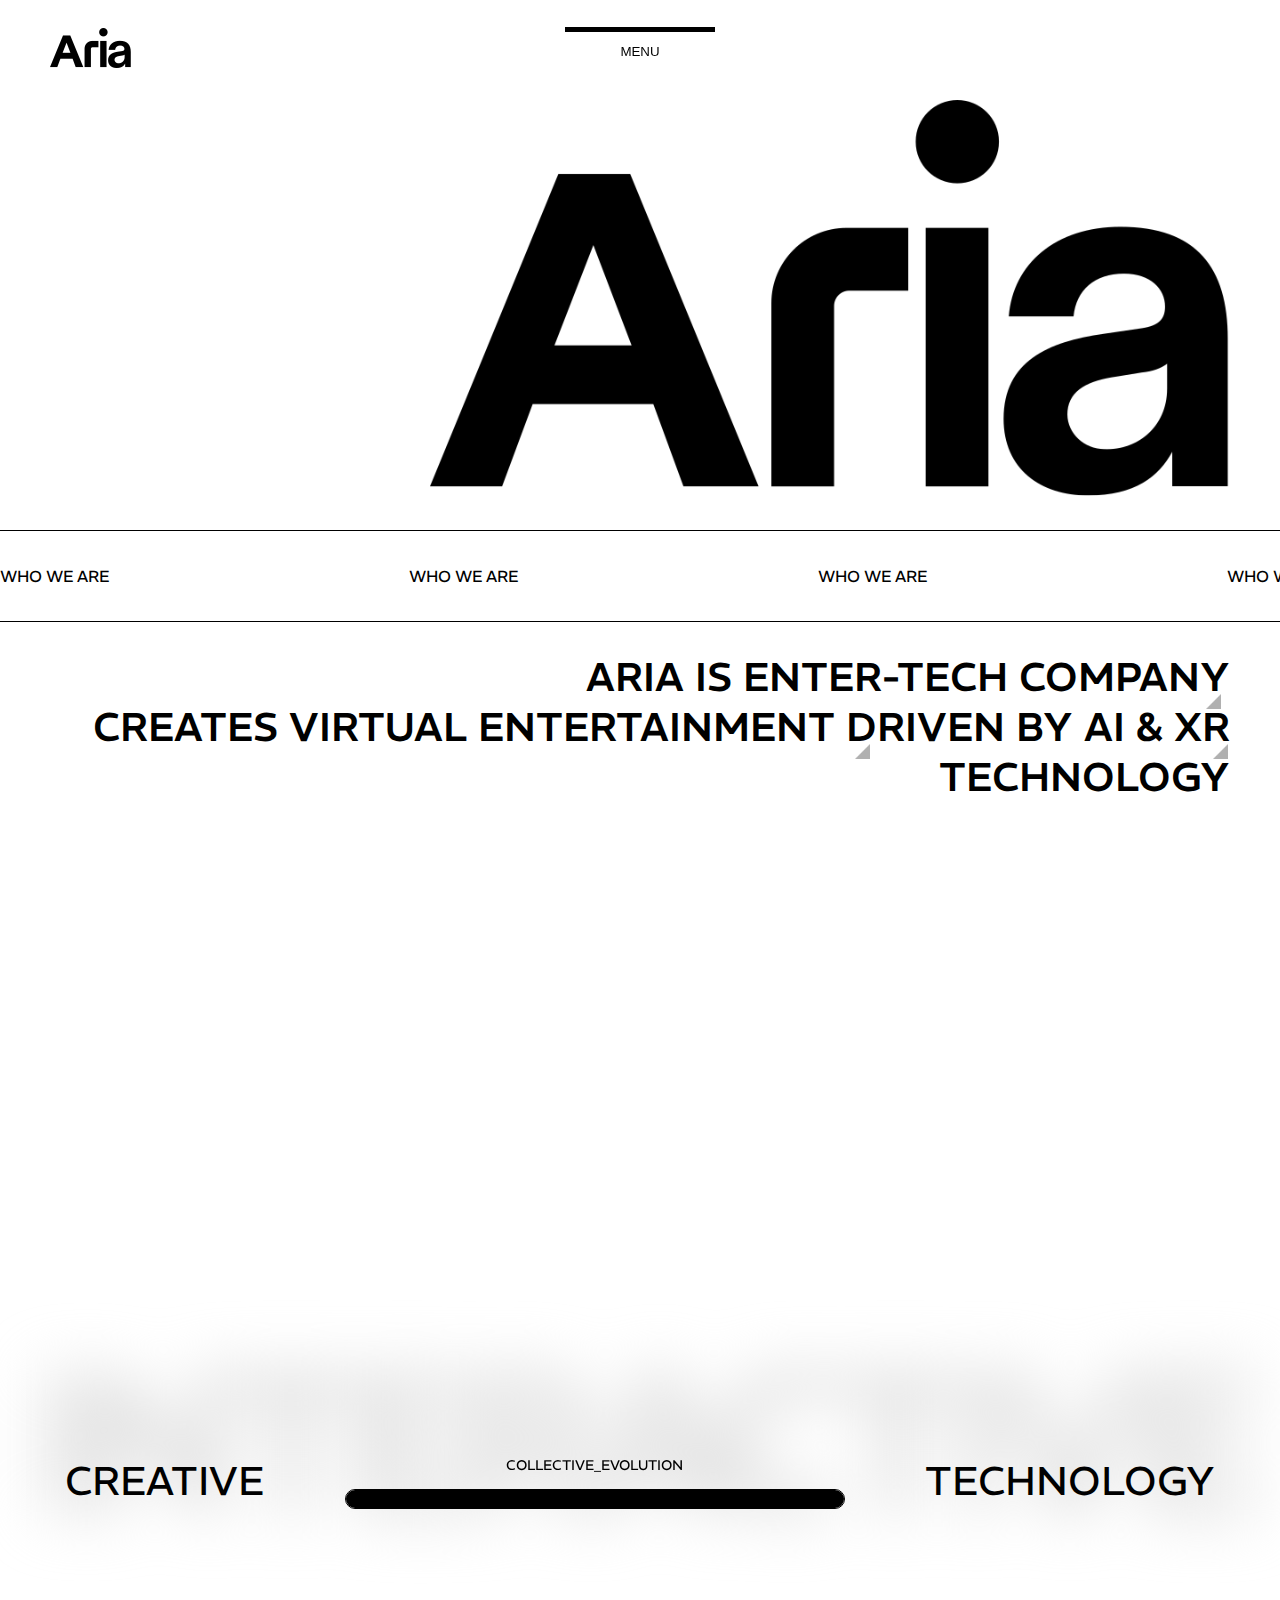
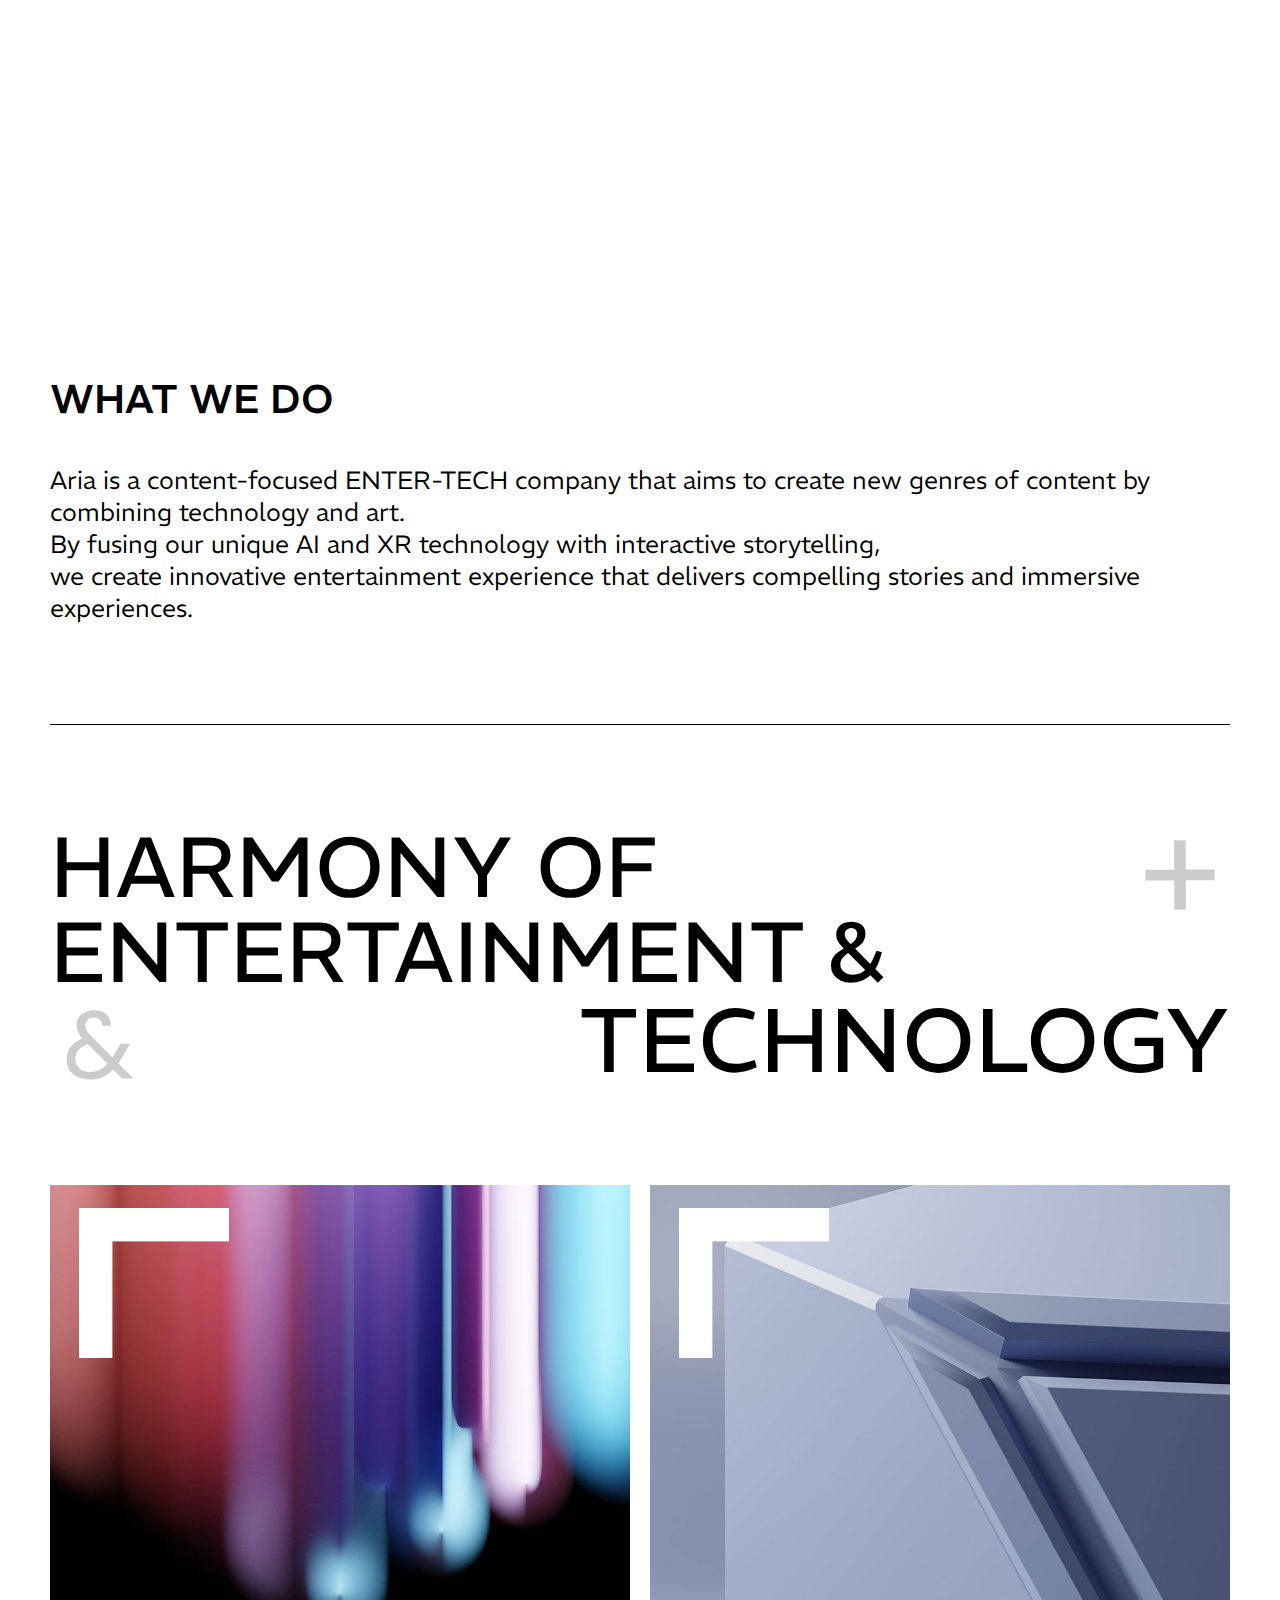
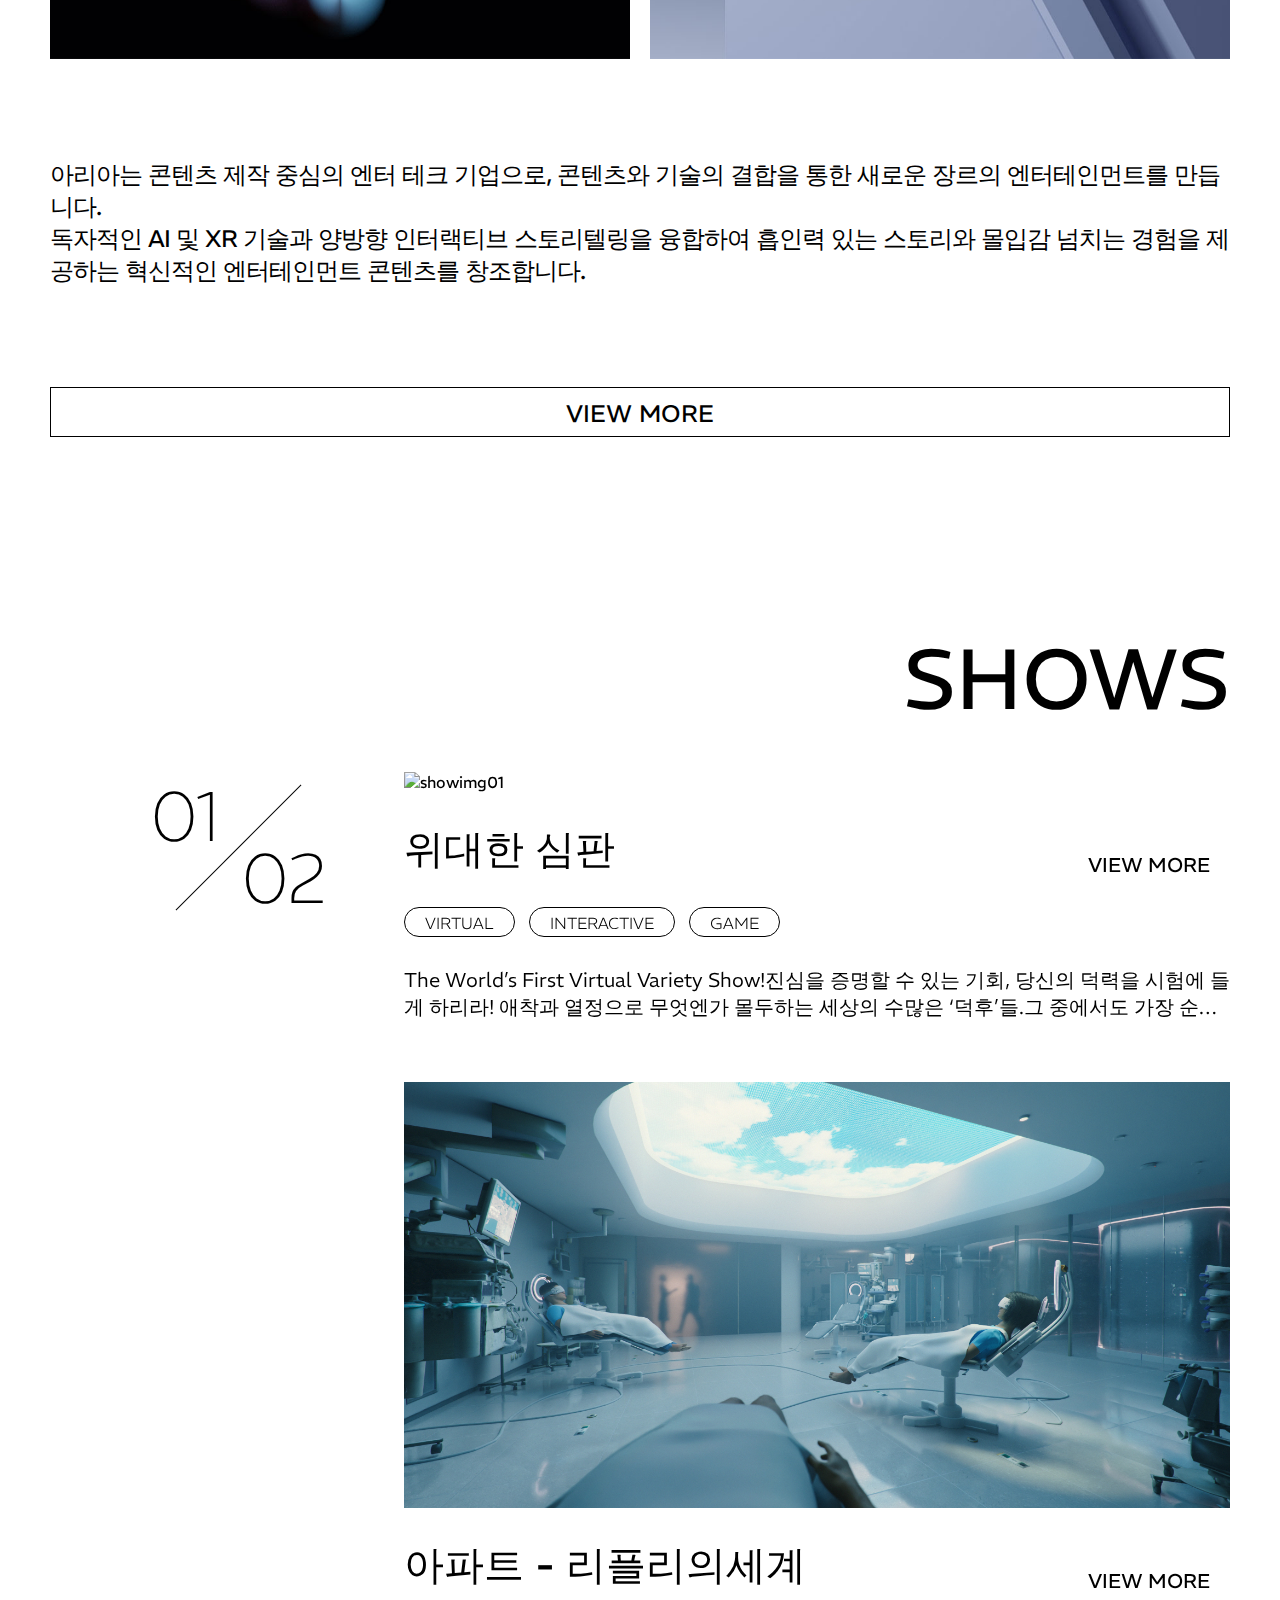
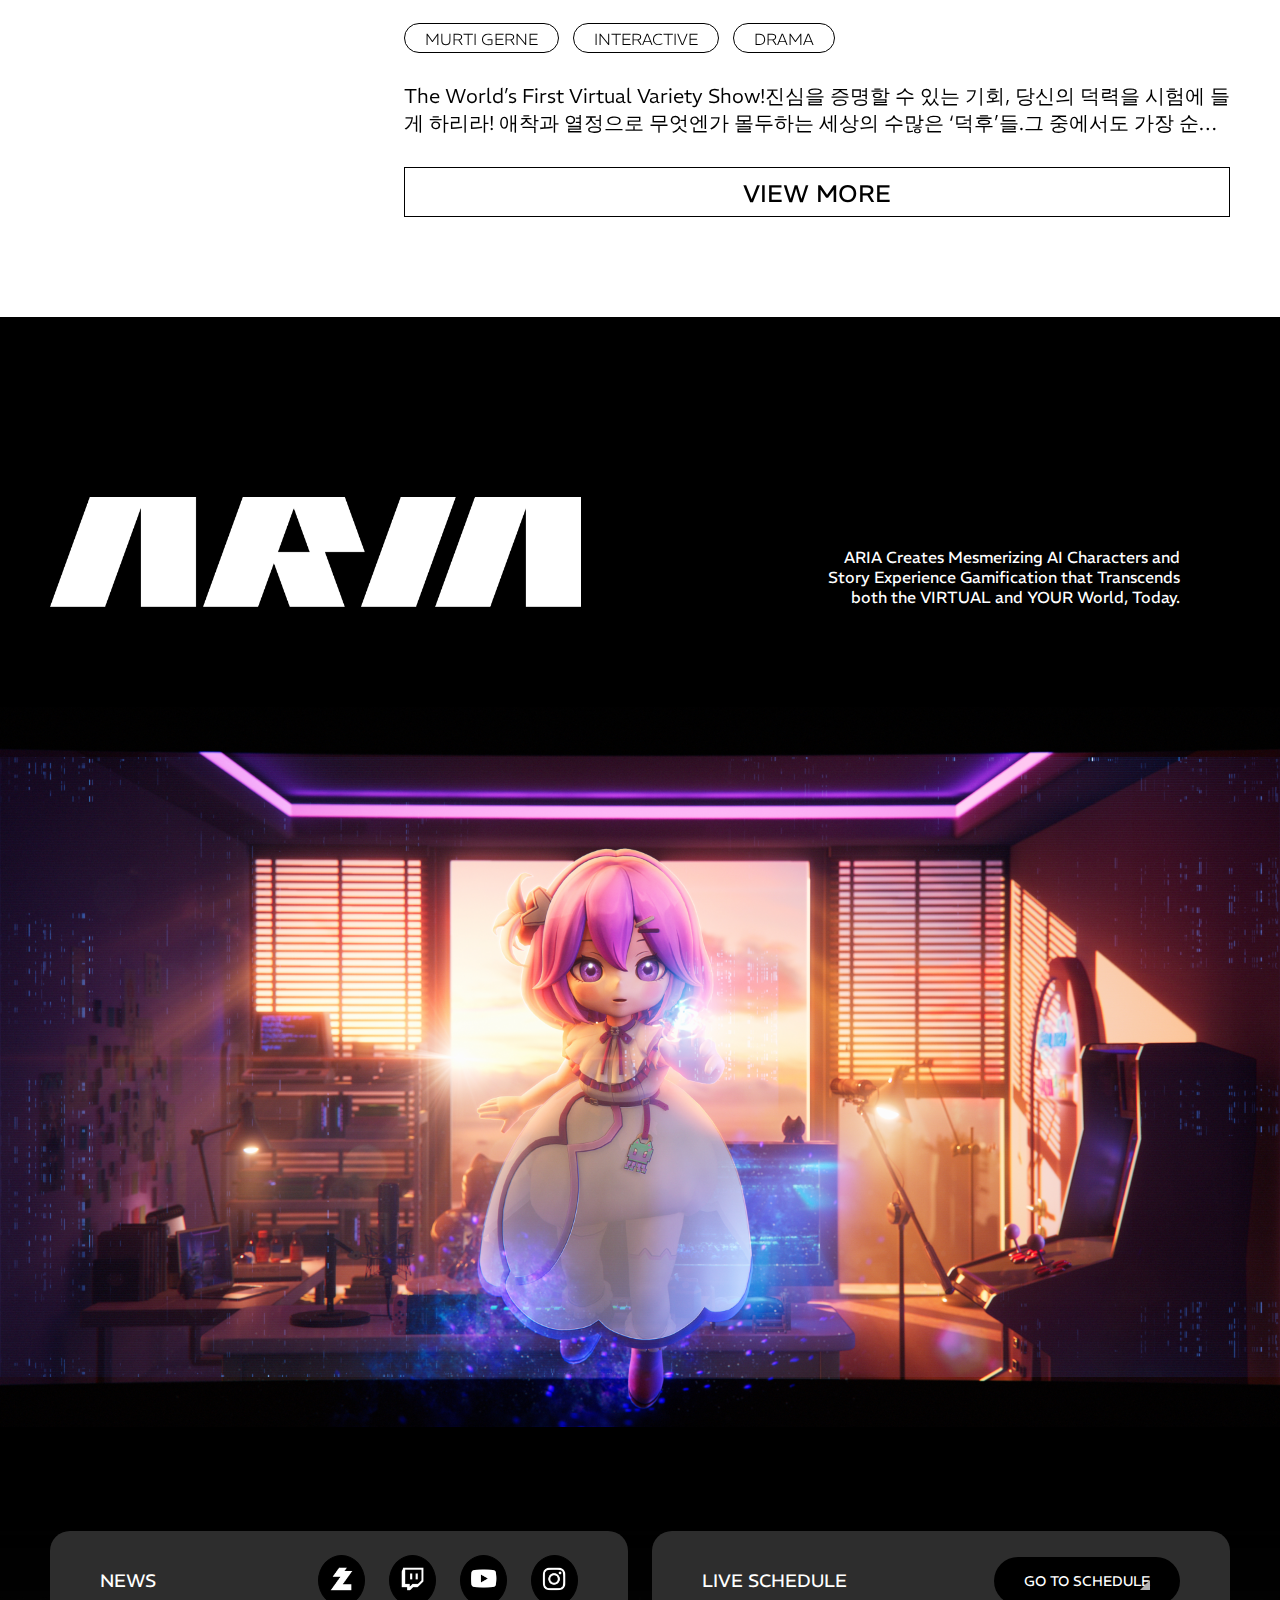
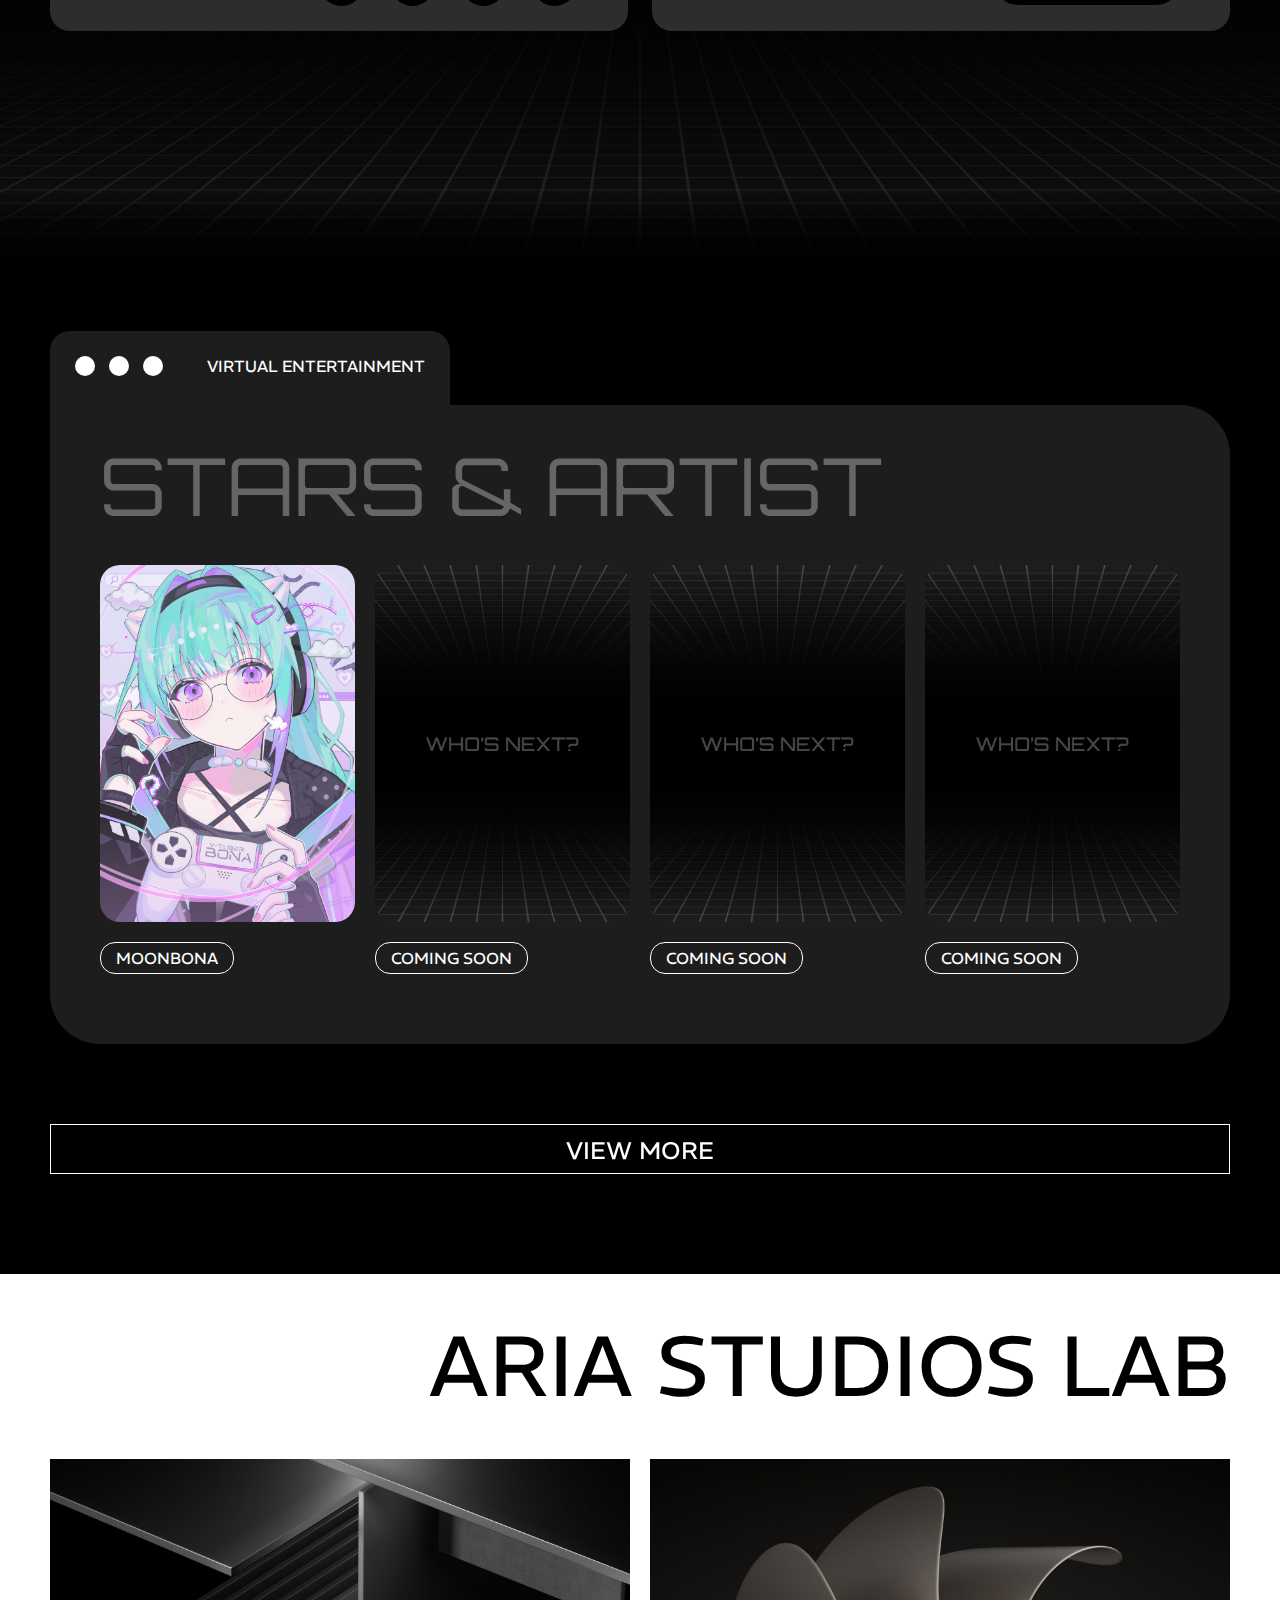
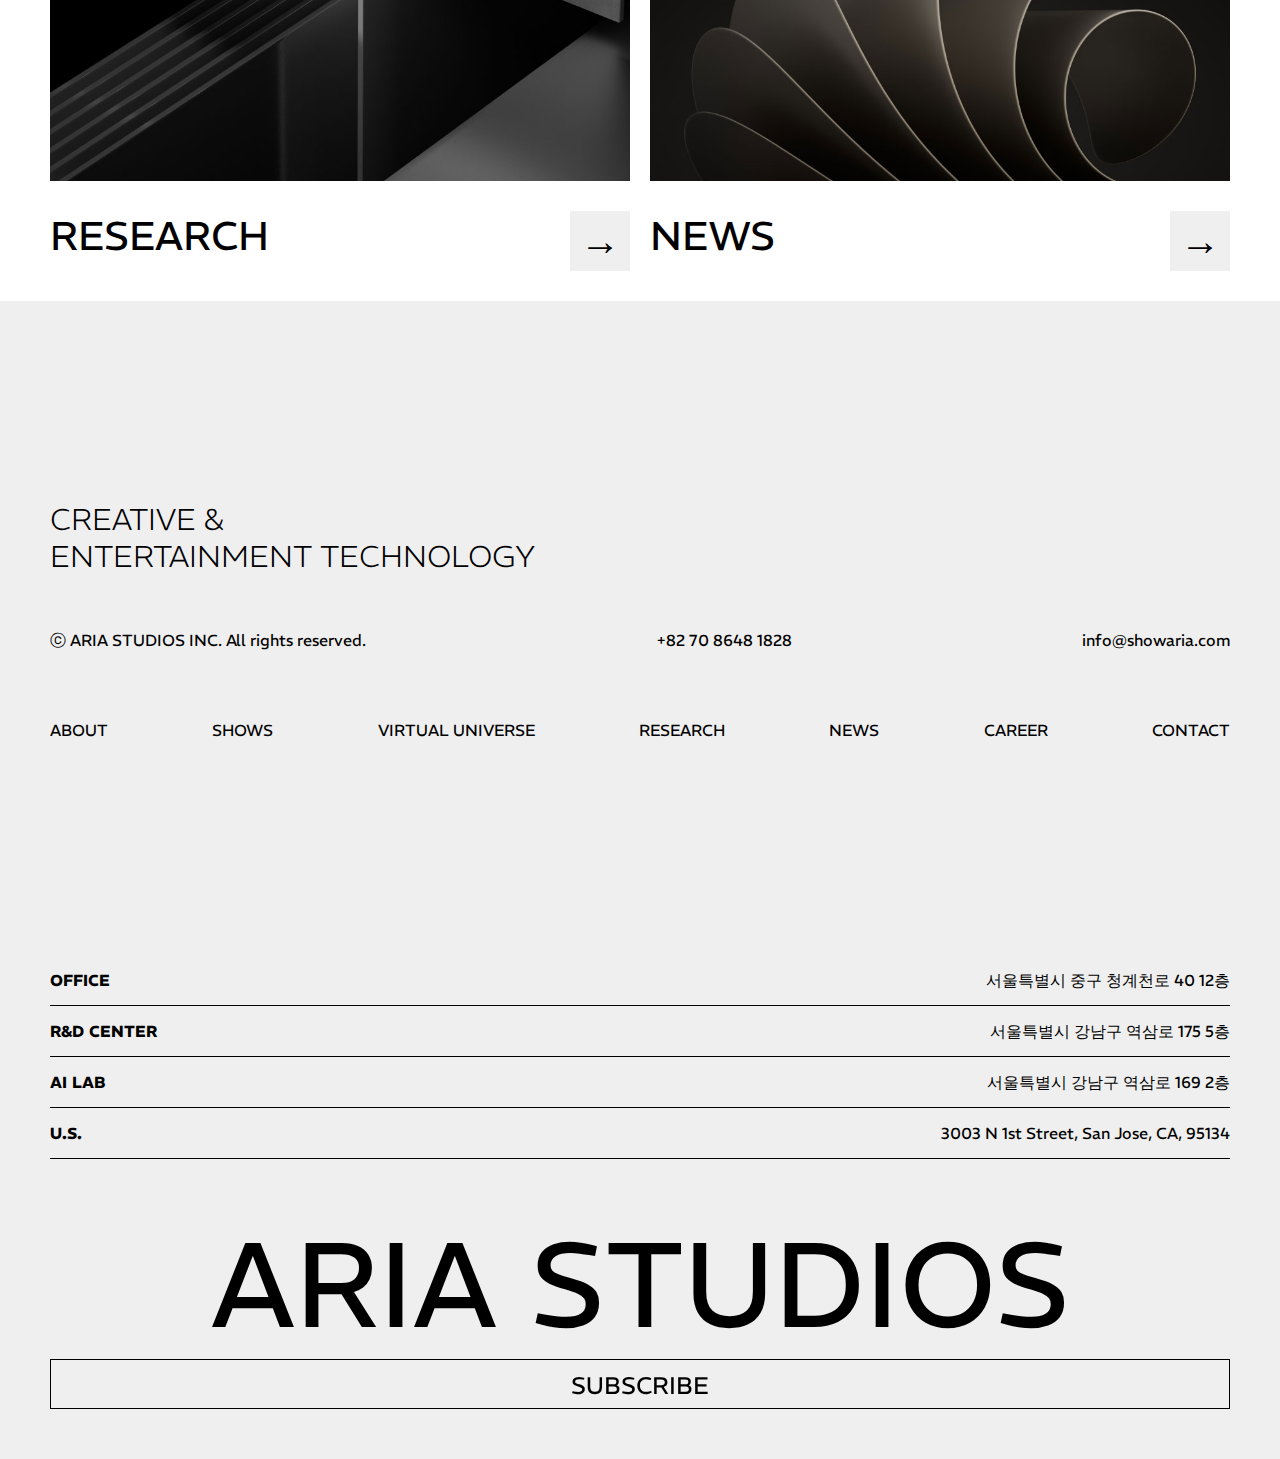
==== index.html @ 4a47422f "test" ====
<!DOCTYPE html>
<html lang="ko">

<head>
    <meta charset="UTF-8">
    <meta name="viewport" content="width=device-width, initial-scale=1.0">
    <title>Aria</title>

    <link rel="stylesheet" href="css/reset.css">
    <link rel="stylesheet" href="css/aria.css">
    <link rel="stylesheet" href="css/responsive.css">

    
    
    <link href="https://unpkg.com/aos@2.3.1/dist/aos.css" rel="stylesheet">

    <script src="https://cdn.jsdelivr.net/npm/aos@2.3.4/dist/aos.js"></script>
    <script src="js/jquery-3.7.1.min.js"></script>
    <script src="js/jquery-ui.min.js"></script>

</head>

<body>
    <div id="wrap">
        <header id="header"></header>
        <!-- header -->

        <nav id="gnb">
            <button>
                MENU
            </button>
        </nav>
        <nav id="gnbmenu">
            <ul>
                <li><a href="index.html">HOME</a></li>
                <li><a href="about.html">ABOUT</a></li>
                <li><a href="show.html">SHOWS</a></li>
                <li><a href="virtual_universe.html">VIRTUAL UNIVERSE</a></li>
                <li><a href="research.html">RESEARCH</a></li>
                <li><a href="news.html">NEWS</a></li>
                <li><a href="career.html">CAREER</a></li>
                <li><a href="contact.html">CONTACT</a></li>

            </ul>
        </nav>
        <!-- gnb -->

        <section id="section01">
            <div class="main_img">
                <img src="img/main_aria_black.png" alt="메인이미지">
            </div>
            <div class="line">
            <div class="main_animation_line">
                <p>WHO WE ARE</p>
                <p>WHO WE ARE</p>
                <p>WHO WE ARE</p>
                <p>WHO WE ARE</p>
                <p>WHO WE ARE</p>
                <p>WHO WE ARE</p>
                <p>WHO WE ARE</p>
                <p>WHO WE ARE</p>
            </div>
            <div class="line"></div>
            <div class="main_text">
                <p>ARIA IS ENTER-TECH COMPANY</p>
                <span>CREATES VIRTUAL ENTERTAINMENT</span>
                <span>DRIVEN BY AI & XR TECHNOLOGY</span>
            </div>
        </section>
        <!-- section01 -->

        <section id="section02" class="main_video">
            <video src="https://www.showaria.com/upload_files/board/MAIN_PLAY/play/o_1ht60vquo91i1pgrl2cfpa3qha.mp4"
                loop="" muted="" autoplay="" playsinline=""></video>
        </section>
        <!--section02  -->

        <section id="section03">
            <div class="bg_text">
                INTERACTIVE
            </div>
            <div class="loading_text">
                <p>CREATIVE</p>
                <div class="loading_title">
                    <p>COLLECTIVE_EVOLUTION</p>
                    <div class="loading_bar">
                        <span></span>
                    </div>
                </div>
                <p>TECHNOLOGY</p>
            </div>

        </section>
        <!-- section03 -->

        <section id="section04">
            <div class="section04_text">
                <p>WHAT WE DO</p>
                <p>Aria is a content-focused ENTER-TECH company that aims to create new genres of content by combining
                    technology and art.<br>
                    By fusing our unique AI and XR technology with interactive storytelling,<br>
                    we create innovative entertainment experience that delivers compelling stories and immersive
                    experiences.</p>
            </div>
        </section>

        <section id="section05">
            <p class="main_title">HARMONY OF<br>
                ENTERTAINMENT &</p>
            <p class="main_subtitle">TECHNOLOGY</p>


            <div class="img_area">

                <div class="img_wrap">
                    <div class="img_eff effect_img01">
                        <div class="left_effect">
                            <img src="img/left_imgeff.png" alt="">
                        </div>
                        <div class="line_effect">
                        </div>
                        <div class="right_effect">
                            <img src="img/right_imgeff.png" alt="">
                        </div>
                    </div>
                    <img src="img/company-1.jpg" alt="컴퍼니01" class="companyimg01">
                </div>


                <div class="img_wrap">
                    <div class="img_eff effect_img02">
                        <div class="left_effect">
                            <img src="img/left_imgeff.png" alt="">
                        </div>
                        <div class="line_effect">
                        </div>
                        <div class="right_effect">
                            <img src="img/right_imgeff.png" alt="">
                        </div>
                    </div>
                    <img src="img/company-2.jpg" alt="컴퍼니02" class="companyimg01">
                </div>


            </div>
            <div class="img_area_text">
                <p>아리아는 콘텐츠 제작 중심의 엔터 테크 기업으로, 콘텐츠와 기술의 결합을 통한 새로운 장르의 엔터테인먼트를 만듭니다.<br>
                    독자적인 AI 및 XR 기술과 양방향 인터랙티브 스토리텔링을 융합하여 흡인력 있는 스토리와 몰입감 넘치는 경험을 제공하는 혁신적인 엔터테인먼트 콘텐츠를 창조합니다.</p>
            </div>
            <div class="viewmore_btn">
                <a href="#">VIEW MORE</a>
            </div>
        </section>

        <section id="section06">
            <p class="main_title">SHOWS</p>
            <div class="show_flex">
                <div class='list_number'>
                    <h1 class="listnum01">01</h1>
                    <h1 class="listnum02">02</h1>
                </div>
                <div class="show_imglist">
                    <div class="show_img show_img01">
                        <div class="show_img_box">
                            <img src="img/show_img01.jpg" alt="showimg01">
                        </div>
                        <div class="showimg_title">
                            <h2>위대한 심판</h2>
                            <a href="">VIEW MORE</a>
                        </div>
                        <div class="showimg_text">
                            <span>VIRTUAL</span>
                            <span>INTERACTIVE</span>
                            <span>GAME</span>
                            <P> The World’s First Virtual Variety Show!진심을 증명할 수 있는 기회, 당신의 덕력을 시험에 들게 하리라!&nbsp;애착과
                                열정으로 무엇엔가 몰두하는 세상의 수많은 ‘덕후’들.그 중에서도 가장 순수한 애착과 열정이 집약된 물건들만 선정되어 전시되는 덕후들의 꿈, ‘성덕의
                                전당’.이곳을 관장하는 심판자 ‘우시아’는 오늘도 성전에 전시할 진짜 보물을 가려내기 위해 덕후들을 시험대에 올린다.시련을 이겨내고 덕템을 지켜낼
                                것인가, 고난에 좌절하고 덕템을 영원히 지하 창고에서 썩게 만들 것인가.그 위대한 덕력 심판이 시작된다.</P>
                        </div>
                    </div>

                    <div class="animation_bar" data-aos="fade-left"></div>

                    <div class="show_img show_img02">
                        <div class="show_img_box">
                            <img src="img/show_img02.jpg" alt="showimg02">
                        </div>
                        <div class="showimg_title">
                            <h2>아파트 - 리플리의세계</h2>
                            <a href="">VIEW MORE</a>
                        </div>
                        <div class="showimg_text">
                            <span>MURTI GERNE</span>
                            <span>INTERACTIVE</span>
                            <span>DRAMA</span>
                            <P> The World’s First Virtual Variety Show!진심을 증명할 수 있는 기회, 당신의 덕력을 시험에 들게 하리라!&nbsp;애착과
                                열정으로 무엇엔가 몰두하는 세상의 수많은 ‘덕후’들.그 중에서도 가장 순수한 애착과 열정이 집약된 물건들만 선정되어 전시되는 덕후들의 꿈, ‘성덕의
                                전당’.이곳을 관장하는 심판자 ‘우시아’는 오늘도 성전에 전시할 진짜 보물을 가려내기 위해 덕후들을 시험대에 올린다.시련을 이겨내고 덕템을 지켜낼
                                것인가, 고난에 좌절하고 덕템을 영원히 지하 창고에서 썩게 만들 것인가.그 위대한 덕력 심판이 시작된다.</P>
                        </div>
                    </div>
                    <div class="viewmore_btn">
                        <a href="#">VIEW MORE</a>
                    </div>
                </div>
            </div>
        </section>

        <section id="section07">
            <div class="virtual_flex">
                <img src="img/virtual_logo.png" alt="">
                <div class="virtual_text">
                    ARIA Creates Mesmerizing AI Characters and<br>Story Experience Gamification that Transcends<br>both
                    the VIRTUAL and YOUR World, Today.
                </div>
            </div>
            <div class="virtual_img">
                <img src="img/virtual_v2.png" alt="">
            </div>
            <div class="virtual_sub_flex">
                <div class="virtual_sub_box">
                    <p>NEWS</p>
                    <div class="news_icon news_icon01">
                        <a href="#" target="_blank">
                            <img src="img/staricon01.png" alt="">
                        </a>
                        <a href="#" target="_blank">
                            <img src="img/staricon02.png" alt="">
                        </a>
                        <a href="#" target="_blank">
                            <img src="img/staricon03.png" alt="">
                        </a>
                        <a href="#" target="_blank">
                            <img src="img/staricon04.png" alt=""></a>
                    </div>
                </div>
                <div class="virtual_sub_box">
                    <p>LIVE SCHEDULE</p>
                    <div class="news_icon news_icon02">
                        <a href="#" target="_blank">GO TO SCHEDULE</a>
                    </div>
                </div>
            </div>
            <div class="virtual_enter">
                <div class="enter_circle">
                    <span></span>
                    <span></span>
                    <span></span>
                </div>
                <p>VIRTUAL ENTERTAINMENT</p>
            </div>
            <div class="virtual_star">
                <h3>STARS & ARTIST</h3>
                <div class="star_flex">
                    <div class="star_box">
                        <a href="#">
                            <div class="star_img">
                                <img src="img/star.png" alt="">
                            </div>
                            <span>MOONBONA</span>
                        </a>
                    </div>
                    <div class="star_box">
                        <a href="#">
                            <div class="star_img">
                                <img src="img/whosNext.jpg" alt="">
                            </div>
                            <span>COMING SOON</span>
                        </a>
                    </div>
                    <div class="star_box">
                        <a href="#">
                            <div class="star_img">
                                <img src="img/whosNext.jpg" alt="">
                            </div>
                            <span>COMING SOON</span>
                        </a>
                    </div>
                    <div class="star_box">
                        <a href="#">
                            <div class="star_img">
                                <img src="img/whosNext.jpg" alt="">
                            </div>
                            <span>COMING SOON</span>
                        </a>
                    </div>
                </div>
            </div>
            <div class="viewmore_btn">
                <a href="#">VIEW MORE</a>
            </div>
        </section>

        <section id="section08">
            <p class="main_title">ARIA STUDIOS LAB</p>
            <div class="studio_flex">
                <a href="">
                    <div class="studio_img">
                        <img src="img/research-1.jpg" alt="">
                    </div>
                    <div class="studio_link">
                        <p>RESEARCH</p>
                        <span>→</span>
                    </div>
                </a>
                <a href="">
                    <div class="studio_img">
                        <img src="img/research-2.jpg" alt="">
                    </div>
                    <div class="studio_link">
                        <p>NEWS</p>
                        <span>→</span>
                    </div>
                </a>
            </div>
        </section>
        <footer id='footer'></footer>
    </div>

    <script>
        AOS.init({ duration: 1000 })
    </script>
    <script src="js/aria.js"></script>
</body>

</html>
---- css/aria.css ----
@charset "utf-8";
@import url('https://fonts.googleapis.com/css2?family=Lora:ital,wght@0,400..700;1,400..700&family=REM:ital,wght@0,100..900;1,100..900&display=swap');
/* font-family: "REM", sans-serif; 기본폰트 */
@import url('https://fonts.googleapis.com/css2?family=Orbitron:wght@400..900&display=swap');

/* font-family: "Orbitron", sans-serif; SECTION07 H3 폰트*/
::selection {
    background-color: #ff0000;
    /* 드래그된 텍스트의 배경색 */
    color: #ffffff;
    /* 드래그된 텍스트의 글자 색 */
}

body {
    /* width: 1920px; */
    overflow-x: hidden;
    font-family: "REM", "Pretendard Variable"
}

header {
    width: 95%;
    position: fixed;
    top: 0;
    left: 50px;
    height: 100px;
    display: flex;
    justify-content: space-between;
    align-items: center;
    background-color: transparent;
    transition: transform 0.3s ease;
    z-index: 100;
}


/* header */

footer {
    padding: 100px 25px 25px;
    background-color: #efefef;
}

footer h4 {
    font-size: 30px;
    font-weight: 200;
}

footer .footer_flex {
    display: flex;
    justify-content: space-between;
    margin: 50px 0;
}

footer .footer_left {
    display: flex;
    justify-content: space-between;
    gap: 40px;
    height: 30px;
    line-height: 30px;
}

footer .footer_left a {
    display: inline-block;
}

footer .footer_right {
    line-height: 50px;
}

footer .footer_gnb {
    width: 100%;
    display: flex;
    justify-content: space-between;
    gap: 40px;
}

footer .footer_gnb li a {
    transition: all 0.3s ease;
}

footer .footer_gnb li a:hover {
    border-bottom: 1px solid black;
}

footer .address {
    display: flex;
    justify-content: space-between;
    border-bottom: 1px solid black;
}

footer .aria_studio {
    font-size: 240px;
    text-align: center;
}

/* footer */

#gnb {
    width: 100%;
    position: fixed;
    top: 0;
    left: 50%;
    transform: translateX(-50%);
    z-index: 999;
    height: 100px;
    line-height: 100px;
    text-align: center;
}

#gnb button {
    width: 100%;
    position: relative;
    z-index: 1;
    width: 150px;
    height: 50px;
    cursor: pointer;
    background-color: transparent;
    border: none;
}

#gnb button:before {
    position: absolute;
    content: '';
    top: 0;
    left: 0;
    width: 150px;
    height: 5px;
    background-color: black;

}

#gnbmenu {
    position: fixed;
    width: 300px;
    margin: 0 auto;
    display: none;
    z-index: 998;
    text-align: center;
    top: 0px;
    left: 50%;
    transform: translateX(-50%);
}

#gnbmenu>ul {
    /* position: absolute;
    top: -25px;
    left: 0; */
    position: fixed;
    top: 80px;
    left: 50%;
    transform: translateX(-50%);
    background-color: white;
    border: 1px solid black;
    width: 300px;
    text-align: center;
    line-height: 40px;
    z-index: 999;
}

#gnbmenu>ul>li>a {
    display: block;
    width: 100%;
    padding: 5px;
    z-index: 999;
}

#gnbmenu>ul>li>a:hover {
    color: white;
    background-color: black;
    transition: all 0.2s;
    z-index: 999;
}

/* 중복클래스 */
.main_title,
.main_subtitle {
    font-size: 150px;
    line-height: 150px;
}

.subpage_title {
    font-size: 20px;
    margin-bottom: 50px;
}

.subpage_text {
    font-size: 18px;
    margin-bottom: 50px;
}

.subpage_main_title {
    font-size: 80px;
    font-weight: 300;
}

/*  */


/* gnb */
#section01 {
    margin-top: 100px;
}

.main_img {
    text-align: right;
    margin: 0 50px;
}

.main_img img {
    width: 800px;
}

.main_animation_line {
    width: 100%;
    margin: 30px auto;
    display: flex;
    justify-content: flex-start;
    height: 30px;
    line-height: 30px;
    overflow: hidden;
    position: relative;
}

.main_animation_line p {
    white-space: nowrap;
    margin-right: 300px; 
    animation: main_animation_line 5s linear infinite;
}

@keyframes main_animation_line {
    0% {
        transform: translateX(100%);
    }
    100% {
        transform: translateX(-100%);
    }
}
.line {
    margin: 30px 0;
    border-top: 1px solid black;
}
.main_text {
    position: relative;
    font-size: 47px;
    font-weight: 500;
    text-align: right;
    margin: 0 50px 100px 50px;
}

@keyframes mainline {
    0% {
        transform: translateX(100%);
    }

    100% {
        transform: translateX(0);
    }
}

.main_text p,
.main_text span {
    position: relative;
}

.main_text span::after {
    position: absolute;
    content: '';
    background: url(../img/keyword.png) no-repeat center/15px 15px;
    top: 0;
    right: -5.5%;
    width: 100px;
    height: 100px;
}

.main_text p::after {
    position: absolute;
    content: '';
    background: url(../img/keyword.png) no-repeat center/15px 15px;
    top: 0;
    right: -2.5%;
    width: 100px;
    height: 100px;
}

/* section01 */

#section02 video {
    width: 100%;
}

/* section02 */

#section03 {
    position: relative;
}

.bg_text {
    width: 100%;
    position: absolute;
    content: '';
    top: 30%;
    left: 50%;
    transform: translateX(-50%);
    font-size: 300px;
    text-align: center;
    font-weight: 600;
    letter-spacing: -15px;
    color: #ddd;
    z-index: -1;
    transition: filter 5s ease-out;
    filter: blur(30px);
}

.loading_text {
    width: 100%;
    padding: 400px 0;
    display: flex;
    justify-content: space-evenly;
    font-size: 50px;
    align-items: flex-start;
}

.loading_text p {
    text-align: center;
}

.loading_text .loading_title {
    text-align: center;
    font-size: 14px;
    z-index: 1;
}

.loading_text .loading_title .loading_bar {
    border: 1px solid black;
    border-radius: 20px;
    margin: 15px;
    width: 500px;
    height: 20px;
    overflow: hidden;
}

.loading_text .loading_title .loading_bar span {
    background-color: rgb(0, 0, 0);
    display: inline-block;
    width: 500px;
    height: 20px;
    animation: mainline 5s infinite;
}

@keyframes mainline {
    0% {
        transform: translateX(100%);
    }

    50% {
        transform: translateX(0);
    }

    100% {
        transform: translateX(100%);
    }
}

/* section03 */
#section04 {
    margin: 50px 50px 100px;
    border-bottom: 1px solid black;
}

.section04_text p {
    font-size: 25px;
    font-weight: 300;
    margin-bottom: 100px;
}

.section04_text p:first-child {
    font-size: 40px;
    font-weight: 500;
    margin-bottom: 40px;
}

/* section04 */

#section05 {
    position: relative;
    margin: 50px 50px 100px;
}

.main_subtitle {
    text-align: right;
    margin-bottom: 100px;
}

#section05 .main_title {
    width: 100%;
    text-align: left;
    margin: 0;
}

#section05 .main_title::before {
    position: absolute;
    content: '';
    background: url(../img/company-plus.svg) no-repeat center/100px 100px;
    top: 0px;
    right: 0px;
    width: 150px;
    height: 150px;
}

#section05 .main_subtitle {
    position: relative;
}

#section05 .main_subtitle::before {
    position: absolute;
    content: '';
    background: url(../img/company-&.svg) no-repeat center/100px 100px;
    bottom: 0px;
    left: 0px;
    width: 150px;
    height: 150px;
}

.img_area {
    position: relative;
    display: flex;
    justify-content: space-between;
    gap: 20px;
    width: 100%;
    height: 100%;
    z-index: 0;
}

.img_area .img_wrap {
    position: relative;
    width: 100%;
    overflow: hidden;
}

.img_area .img_wrap>img {
    position: relative;
    width: 100%;
    height: 100%;
    transition: transform 0.5s ease-in-out;
}



/* 여기서부터 img hover시 나오는 애니메이션 */


.img_area .img_wrap .img_eff .left_effect img {
    position: absolute;
    top: 5%;
    left: 5%;
    width: 150px;
    height: 150px;
    z-index: 1;
}

.img_area .img_wrap .img_eff .right_effect img {
    position: absolute;
    bottom: 5%;
    right: 5%;
    width: 150px;
    height: 150px;
    z-index: 1;
    display: none;
}

.img_area .img_wrap .img_eff .line_effect {
    position: absolute;
    top: 12%;
    left: 10%;
    width: 100%;
    height: 100%;
    border-top: 2px solid #fff;
    transform: rotate(38deg);
    transform-origin: 0 0;
    z-index: 1;
    display: none;
}

.img_area img:hover {
    transform: scale(1.2)
}

.img_area_text {
    margin: 100px 0;
    font-size: 24px;
    font-weight: 400;
    letter-spacing: -1px;
}

.viewmore_btn>a {
    position: relative;
    display: inline-block;
    width: 100%;
    height: 50px;
    line-height: 50px;
    text-align: center;
    border: 1px solid black;
    font-size: 24px;
}

.viewmore_btn>a::before {
    position: absolute;
    content: '';
    width: 50px;
    height: 50px;
    top: 10%;
    left: 5px;
    background: url(https://showaria.com/images/common/viewMore-left.svg)no-repeat;
}

.viewmore_btn>a::after {
    position: absolute;
    content: '';
    width: 30px;
    height: 30px;
    bottom: 0;
    right: 0;
    background: url(https://showaria.com/images/common/viewMore-right.svg)no-repeat center;
}

.viewmore_btn>a:hover {
    background-color: black;
    color: white;
    transition: all 0.3s;
}

.viewmore_btn>a:hover::before,
.viewmore_btn>a:hover::after {
    filter: invert(1);
}

/* section05 */

#section06 {
    width: 100%;
    padding: 50px 50px 100px;
}

.main_title {
    text-align: right;
    margin: 50px 0;
}

.list_number {
    width: 15%;
    height: 250px;
    position: sticky;
    top: 0;
    left: 220px;
}

.list_number h1 {
    font-size: 100px;
    font-weight: 100;
}

.list_number .listnum02 {
    position: absolute;
    content: '';
    bottom: 0;
    right: 0;
}

.list_number .listnum01::before {
    position: absolute;
    content: '';
    top: 50%;
    transform: translateY(-50%);
    width: 100%;
    height: 1px;
    transform: rotate(-45deg);
    background-color: rgb(0, 0, 0);
}
.show_flex {
    width: 100%;
    display: flex;
    justify-content: space-between;
}
#section06 .show_imglist {
    width: 70%;
}

#section06 .show_img_box {
    width: 100%;
    position: relative;
    overflow: hidden;
}

.show_img_box img {
    width: 100%;
    height: 100%;
}

.show_img_box:hover:before {
    position: absolute;
    content: '';
    top: -100px;
    left: -100px;
    width: 200px;
    height: 200px;
    transform: rotate(-45deg);
    background-color: #ffffff;
    z-index: 1;
}

.show_img {
    width: 100%;
    position: relative;
    overflow: hidden;
}

.show_imglist .show_img img {
    width: 100%;
    height: auto;
    transition: transform 0.5s ease-in-out;
    position: relative;
    display: block;
}


.show_imglist .show_img img:hover {
    transform: scale(1.2)
}
.show_img_box {
    width: 100%;
    position: relative;
    overflow: hidden;
}
.showimg_title {
    margin: 30px 0;
    display: flex;
    justify-content: space-between;
    align-items: flex-end;
}

.showimg_title h2 {
    font-size: 40px;
    font-weight: 500;
}

.showimg_title a {
    position: relative;
    display: inline-block;
    font-size: 20px;
    margin-right: 20px;
}

.showimg_title a::before {
    position: absolute;
    content: '';
    width: 30px;
    height: 30px;
    bottom: -5px;
    right: -30px;
    background: url(../img/show_more.svg)no-repeat center;
    display: none;
}

.showimg_title a:hover:before {
    position: absolute;
    content: '';
    width: 30px;
    height: 30px;
    bottom: -5px;
    right: -30px;
    display: block;
}

.showimg_text span {
    display: inline-block;
    height: 30px;
    line-height: 30px;
    text-align: center;
    font-weight: 200;
    padding: 0 20px;
    margin-right: 10px;
    border-radius: 50px;
    border: 1px solid black;
}

.showimg_text p {
    margin: 30px 0;
    font-size: 20px;
    font-weight: 300;
    display: -webkit-box;
    -webkit-box-orient: vertical;
    -webkit-line-clamp: 2;
    overflow: hidden;
    text-overflow: ellipsis;
}

.animation_bar {
    margin-bottom: 30px;
    width: 100%;
    height: 1px;
    background-color: rgb(0, 0, 0);

}

/* section06 */

#section07 {
    background-color: black;
    color: white;
    padding-bottom: 50px;
}

.virtual_flex {
    padding: 180px 50px 100px;
    display: flex;
    justify-content: space-between;
    align-items: flex-end;
}

.virtual_flex img {
    width: 50%;
}

#section07 .virtual_text {
    font-size: 36px;
    text-align: right;
    color: white;
}

.virtual_img {
    margin-bottom: 100px;
}

.virtual_img img {
    width: 100%;
}

.virtual_sub_flex {
    width: 100%;
    padding: 0 50px;
    height: 350px;
    display: flex;
    justify-content: space-between;
    background: url(../img/vu_enter_bg_dark.png)no-repeat center/cover;
}

.virtual_sub_box {
    width: 49%;
    padding: 0 50px;
    height: 100px;
    display: flex;
    justify-content: space-between;
    align-items: center;
    background-color: #2d2d2d;
    border-radius: 20px;
}

.virtual_sub_box p {
    font-size: 30px;
}

.virtual_sub_box .news_icon01 a {
    display: inline-block;
    margin-left: 20px;
    border: 1px solid rgb(0, 0, 0);
    border-radius: 50%;
    background-color: black;
    transition: all 0.2s;
}

.virtual_sub_box .news_icon01 a:hover {
    transform: translateY(-5px);
}

.virtual_sub_box .news_icon a>img {
    width: 50px;
    filter: invert(1);
}

.virtual_sub_box .news_icon02 {
    position: relative;
    display: inline-block;
    border-radius: 40px;
    background-color: black;
    padding: 15px 50px 15px 35px;
}

.virtual_sub_box .news_icon02 a::before {
    position: absolute;
    content: '';
    right: 30px;
    bottom: 15px;
    width: 15px;
    height: 15px;
    background: url(../img/keyword.png)no-repeat;
}

.virtual_enter {
    display: flex;
    justify-content: space-between;
    margin: 50px 50px 0 50px;
    padding: 25px;
    width: 400px;
    text-align: right;
    border-radius: 20px 20px 0 0;
    background-color: #1d1d1d;
}

.virtual_enter span {
    display: inline-block;
    width: 20px;
    height: 20px;
    margin-right: 10px;
    background-color: white;
    border-radius: 50%;
}

.virtual_star {
    margin: 0 50px 50px 50px;
    padding: 0 50px 50px 50px;
    background-color: #1d1d1d;
    border-radius: 0 50px 50px 50px
}

.virtual_star h3 {
    font-size: 100px;
    font-weight: 300;
    padding: 30px 0;
    color: #666666;
    font-family: 'Orbitron', sans-serif;
}

.virtual_star .star_flex {
    display: flex;
    justify-content: space-between;
    gap: 20px;
}

.star_img {
    width: 100%;
    position: relative;
    overflow: hidden;
    border-radius: 20px;
}

.star_img img {
    width: 100%;
    height: auto;
    transition: transform 0.5s ease-in-out;
    position: relative;
    display: block;
}

.star_img img:hover {
    transform: scale(1.2)
}

.virtual_star .star_box span {
    display: inline-block;
    margin: 20px 0;
    padding: 5px 15px;
    border: 1px solid white;
    border-radius: 15px;
}


.virtual_star .star_box:hover span {
    background-color: white;
    color: black;
}

#section07 .viewmore_btn {
    margin: 80px 50px;
    margin-bottom: 50px;
}

#section07 .viewmore_btn>a {
    border: 1px solid white;
}

#section07 .viewmore_btn>a::before {
    position: absolute;
    content: '';
    width: 50px;
    height: 50px;
    top: 10%;
    left: 5px;
    background: url(https://showaria.com/images/common/viewMore-left.svg)no-repeat;
    filter: invert(1);
}

#section07 .viewmore_btn>a::after {
    position: absolute;
    content: '';
    width: 30px;
    height: 30px;
    bottom: 0;
    right: 0;
    background: url(https://showaria.com/images/common/viewMore-right.svg)no-repeat center;
    filter: invert(1);
}

#section07 .viewmore_btn>a:hover {
    background-color: rgb(255, 255, 255);
    color: rgb(0, 0, 0);
    transition: all 0.3s;
}

#section07 .viewmore_btn>a:hover::before,
#section07 .viewmore_btn>a:hover::after {
    filter: invert(0);
}

/* section07 */

#section08 {
    padding: 0 50px;
}

.studio_flex {
    width: 100%;
    display: flex;
    justify-content: space-between;
    gap: 20px;
}

.studio_flex a {
    width: 100%;
}

.studio_img {
    width: 100%;
    position: relative;
    overflow: hidden;
}

.studio_img img {
    width: 100%;
    display: block;
    transition: all 0.5s ease;
}

.studio_img:hover img {
    transform: scale(1.1);
}

.studio_flex .studio_link {
    margin: 30px 0;
    display: flex;
    justify-content: space-between;
    font-size: 40px;
}

.studio_flex .studio_link span {
    display: inline-block;
    width: 60px;
    height: 60px;
    line-height: 60px;
    text-align: center;
    background-color: #efefef;
}

/* section08  intro페이지 끝*/

/* about.html시작 */
#about_section01 {
    margin: 100px 50px;
}

#about_section01 .main_title {
    text-align: left;
}

#about_section01 .main_title::before {
    position: absolute;
    content: '';
    background: url(../img/company-plus.svg) no-repeat center/500px 500px;
    top: -200px;
    right: -180px;
}

#about_section01 .main_subtitle::before {
    position: absolute;
    content: '';
    background: url(../img/company-&.svg) no-repeat center/500px 500px;
    top: -150px;
    left: -200px;
}

/* about_section01 */

#about_section02 {
    margin: 0 50px;
}

#about_section02 .loading_text {
    width: 100%;
    padding: 0 50px;
    margin-bottom: 100px;
    display: flex;
    justify-content: space-between;
    align-items: center;
    font-size: 80px;
}

#about_section02 .about_img img {
    width: 100%;
    border-radius: 200px;
}

.animation_line {
    width: 100%;
    height: 1px;
    border: 1px solid black;
    margin-bottom: 50px;
}

.about_flex {
    display: flex;
    justify-content: space-between;
}

.about_flex .about_flex_left,
.about_flex .about_flex_right {
    width: 50%;
}
.about_flex .about_flex_left {
    position: relative;
    margin-left: 50px;
}

.about_flex .about_flex_left:before {
    position: absolute;
    content: '';
    top: -3px;
    left: -50px;
    width: 30px;
    height: 30px;
    background: url(../img/tech_arrow.svg)no-repeat;

}

/* about_section02 */

#about_section03 {
    padding: 100px 50px;
    background-color: #efefef;
}

.history_title {
    display: flex;
    justify-content: space-between;
    align-items: center;
    background-color: #ddd;
    margin: 50px 0;
}

.history_title_left {
    font-size: 24px;
    font-weight: 200;
    padding-left: 20px;
}

.history_title_left strong {
    margin-right: 25px;
}

.history_btn button {
    display: inline-block;
    width: 100px;
    height: 100px;
    font-size: 50px;
    background-color: black;
    color: white;
}

.history_cont {
    display: flex;
    justify-content: space-between;
    display: none;
}

.history_text_box {
    display: flex;
    justify-content: space-between;
    text-align: left;
    margin-bottom: 50px;
    font-size: 22px;
    font-weight: 200;
    border-bottom: 1px solid black;
    padding-bottom: 50px;
}

.history_text_box strong {
    margin-right: 30px;
}

/* about_section03 */
#about_section04 {
    padding: 100px 50px 50px;
    background-color: white;
}

#about_section04 h2 {
    font-size: 80px;
    font-weight: 400;
    margin-bottom: 50px;
}

.about_flex .business_left::before {
    display: none;
}

.about_flex .business_left {
    margin: 0;
    margin-bottom: 0;
}

.business_left p strong {
    font-size: 30px;
}

/* about_section04 */
#about_section05 {
    padding: 100px 50px;
    margin: 0;
    background-color: #efefef;
}

.business_left .business_title {
    position: relative;
    display: block;
    margin-bottom: 75px;
    font-size: 20px;
    margin-left: 50px;
}

.business_left .business_title:before {
    position: absolute;
    content: '';
    top: 8px;
    left: -30px;
    width: 10px;
    height: 10px;
    background-color: black;
    border-radius: 50%;
}

/* about_section05 */
#about_section06 {
    padding: 50px;
}

#about_section06 .investors_flex {
    margin: 100px 0;
    display: flex;
    justify-content: space-around;
    background-color: #efefef;
    padding: 100px 0;
}

#about_section06 .investors_flex img {
    width: 100%;
}

/* about_section06 about 페이지 끝*/
#show_section01 .main_title {
    text-align: left;
    height: 400px;
    padding: 150px 50px 0;
    margin-bottom: 0;
    background: url(../img/showpage_bg.png)no-repeat center/cover;
}

.sub_text {
    margin: 0 50px;
    display: flex;
    justify-content: space-between;
    align-items: center
}

.sub_text_right {
    position: relative;
}

.sub_text_right select {
    cursor: pointer;
    position: relative;
    padding: 25px 60px 25px 30px;
    border: 1px solid black;
    border-radius: 50px;
    background-color: white;
    font-size: 16px;
    outline: none;
    appearance: none;
    /* 기본 스타일링 제거 */
}

.sub_text_right::after {
    position: absolute;
    content: '\25BC';
    /* ▼ */
    right: 30px;
    top: 24px;
}

/* show_section01 */

#show_section02 .show_imglist {
    gap: 50px;
    margin: 0 50px;
    display: flex;
    justify-content: space-between;

}
#show_section02 .show_imglist .show_img_box img {
    width: 100%;
    height: 350px;
}

#show_section02 .show_flex {
    width: 100%;
    display: flex;
    justify-content: space-between;
    align-items: center;
}

/* show_section02 show페이지 끝 */
.invert-color {
    filter: invert(100%);
}

#virtual_section01 {
    position: relative;
    height: 100vh;
    color: white
}

#virtual_section01 video {
    position: absolute;
    top: 0;
    left: 0;
    width: 100%;
    height: 100%;
    object-fit: cover;
}

.text_wrap {
    width: 100%;
    height: 100vh;
    position: relative;
    background: url(../img/vu_visual.svg) no-repeat center/87%;
    font-family: "Orbitron", sans-serif;
    padding: 200px 150px;
    text-align: center;
    font-size: 30px;
    text-transform: uppercase;
    display: flex; 
    flex-direction: column; 
    justify-content: center;
    align-items: center;
}

.text_wrap p {
    width: 70%;
    height: 50px;
    margin: 10px auto;
    text-align: center;
}

.text_wrap_animation {
    position: relative;
    font-size: 20px;
    line-height: 40px;
    animation: scroll 2s infinite;
    z-index: 1;
}

@keyframes scroll {
    0% {
        transform: translatey(0);
    }

    50% {
        transform: translatey(20px);
    }

    100% {
        transform: translatey(0);
    }
}

.text_wrap_animation p {
    line-height: 20px;
    font-size: 20px;
}

.text_wrap_animation button {
    position: relative;
    background-color: black;
    border: 1px solid white;
    padding: 10px 20px;
    border-radius: 30px;
    color: white;
    width: 100px;
    margin: 10px 20px;
    text-align: center;
    cursor: pointer;
    z-index: 20;
}

.text_wrap_animation button:hover {
    background-color: white;
    color: black;
}

/* virtual_section01 */

#virtual_section02 {
    margin: 150px 50px 0 50px;
}

#virtual_section02 .main_img {
    display: flex;
    justify-content: space-between;
    align-items: flex-start;
    margin-bottom: 100px;
}

#virtual_section02 .main_img .mainimg_right {
    width: 50%;
}

#virtual_section02 .main_img .mainimg_left {
    width: 100px;
}

/* #virtual_section02 */

.virtual_text {
    width: 100%;
    margin: 0 50px;
    text-align: left;
    font-size: 20px;
    color: rgb(0, 0, 0);
}

.virtual_main_text {
    font-family: "Orbitron", sans-serif;
    font-size: 100px;
    margin-bottom: 50px;
}

.virtual_sub_text {
    margin-bottom: 50px;
}
#virtual_section03 .star_flex {
    filter: invert(1);
}
#virtual_section03 .virtual_sub_flex,
#virtual_section03 .virtual_enter,
#virtual_section03 .virtual_star {
    filter: invert(1);
}
#virtual_section03 .virtual_sub_box p{
    filter: invert(1);
}
#virtual_section03 .virtual_sub_box .news_icon02 a{
    filter: invert(1);
}
#virtual_section03 .virtual_sub_box .news_icon02 a::before {
    right: -15px;
    bottom: 0px;
}

#virtual_section03 .virtual_enter p {
    filter: invert(1);
}

#virtual_section03 .virtual_star .star_box span {
    color: black;
    border: 1px solid black;
}
/* #virtual_section03 virtual_universe 페이지 끝 */

#research_section01 {
    width: 100%;
    padding: 0 50px;
    background-color: #efefef;
}

#research_section01 p {
    text-align: left;
    padding-top: 250px;
    padding-bottom: 100px;
}

#research_section01 .main_title {
    margin: 0;
}

.research_img img {
    width: 100%;
}
/* #research_section01 */

#research_section02 {
    padding: 50px;
    background-color: #efefef;
}

.research_box {
    width: 100%;
    padding: 50px;
    background-color: white;
    font-size: 20px;
}

.research_title {
    font-size: 30px;
    padding: 25px 0 50px;
    margin-bottom: 50px;
    border-bottom: 1px solid black;
}

.research_sub p {
    margin-bottom: 50px;
    font-weight: 400;
}

/* research_section02 */

#research_section03 {
    padding: 50px;
    background-color: #efefef;
}

.research_box {
    padding: 50px;
    background-color: white;
}

.research_flex {
    display: flex;
    justify-content: space-between;
    align-items: center;
}

.search_box {
    position: relative;
}

.search_box input[type='text'] {
    width: 350px;
    height: 60px;
    border: none;
    border-radius: 50px;
    background-color: #efefef;
    padding-left: 50px;
    outline: none;
}

.search_box input[type='search'] {
    cursor: pointer;
    border: none;
    outline: none;
    position: absolute;
    padding-left: 50px;
    width: 330px;
    height: 60px;
    top: 0;
    right: 20px;
    font-size: 18px;
    background: url(../img/searchIcon.svg)no-repeat right;
}

input[type="search"]::-webkit-search-cancel-button {
    -webkit-appearance: none;
    /* 버튼 숨기기 */
    appearance: none;
}

.research_list {
    width: 100%;
    margin: 50px 0;
    padding: 100px 0;
    text-align: center;
    border-top: 1px solid black;
    border-bottom: 1px solid black;
}

.research_list p:first-child {
    text-align: center;
    color: white;
    background-color: black;
    margin: 20px auto;
    width: 50px;
    height: 50px;
    line-height: 50px;
    font-size: 30px;
}

/* research_section03 research 페이지 끝 */

#news_section01 {
    height: 400px;
    padding: 150px 50px 0;
    display: flex;
    justify-content: space-between;
    align-items: center;
}

.section_left {
    width: 100%;
}

.section_left p {
    text-align: left;
}

.section_right {
    width: 100%;
    display: flex;
    justify-content: flex-end;
    gap: 20px;
}
/* news_section01 */

#news_section02 {
    margin: 0 50px;
}

.news_flex {
    display: flex;
    justify-content: space-between;
    padding: 50px 0;
    border-bottom: 1px solid black;
}
.news_right {
    height: 100%;
    width: 30%;
    position: relative;
    overflow: hidden;
    margin-right: 50px;
    text-align: center;
}

.news_left {
    width: 70%;
    height: 100%;
}

.news_right img {
    width: 100%;
    height: 100%;
    transition: transform 0.5s ease-in-out;
    position: relative;
    display: block;
}

.news_right img:hover {
    transform: scale(1.2)
}

.news_left .showimg_text span {
    margin-bottom: 20px;
}

/* news_section02*/

#news_section04 {
    margin: 100px 50px;
}

/* news_section04 news 페이지끝 */

#career_section01 {
    height: 400px;
    padding: 150px 50px 0;
}

/* career_section01 */

#career_section02 {
    margin: 100px 50px;
}

#careerBtn {
    position: relative;
    display: inline-block;
    border-radius: 40px;
    background-color: rgb(255, 255, 255);
    padding: 15px 50px 15px 35px;
    border: 1px solid black;
    font-size: 20px;
    margin-right: 30px;
    margin-top: 30px;
    transition: all 0.2s;
}

#careerBtn:hover {
    transform: translateY(-5px);
}

#careerBtn:before {
    position: absolute;
    content: '';
    right: 30px;
    bottom: 15px;
    width: 15px;
    height: 15px;
    background: url(../img/keyword.png)no-repeat;
}

.on {
    color: #000000;
    background-color: #ffffff !important;
    ;
}

.off {
    color: white;
    background-color: black !important;
    ;
}

/* career_section02 */

#career_section03 {
    margin: 100px 50px;
}

.career_flex {
    display: flex;
    justify-content: space-between;
    align-items: center;
    padding: 30px 0;
    border-bottom: 1px solid black;
    font-size: 18px;
}

.career_flex>strong {
    font-size: 24px;
    font-weight: 500;
}

/* career_section03 */

#career_section04 {
    margin: 100px 50px;
    text-align: center;
}

.arrow_box {
    display: flex;
    justify-content: center;
    text-align: center;
    align-items: center;
}

.prev,
.next {
    background-color: black;
    width: 30px;
    height: 30px;
    line-height: 30px;
    text-align: center;
    margin: 0 20px;
}

.prev img,
.next img {
    width: 10px;
    height: 10px;
}

.pagenumber a {
    display: inline-block;
    margin: 0 20px;
    padding-bottom: 5px;
    border-bottom: 1px solid transparent;
}

.pagenumber>a:hover {
    border-bottom: 1px solid black;
}

/* carrer_section04 career페이지 끝 */

#contact_section01 {
    height: 400px;
    padding: 150px 50px 0;
}

/* contact_career section01 */

#contact_section02 {
    margin: 100px 50px;
}

.contact_left {
    width: 100%;
}

.contact_flex {
    display: flex;
    justify-content: space-between;
    align-items: flex-start
}

.tel,
.email {
    display: flex;
    justify-content: left;
    margin: 20px 0;
}

.tel img,
.email img {
    background-color: black;
    width: 50px;
    height: 50px;
    padding: 5px;
    line-height: 50px;
    border-radius: 5px;
}

.tel p,
.email p {
    font-size: 40px;
    margin-left: 20px;
}

.contact_right {
    width: 50%;
    font-size: 24px;
}

.contact_list01 {
    display: flex;
    justify-content: space-between;
    padding: 50px 0;
    border-top: 1px solid black;
    border-bottom: 1px solid black;
}

.contact_list02 {
    padding: 50px 0;
    border-bottom: 1px solid black;
    margin-bottom: 50px;
}

.contact_list02>p {
    margin-bottom: 50px;
}

.contact_list02 .address {
    display: flex;
    justify-content: space-between;
    font-size: 16px;
    border-bottom: 1px solid black;
    padding: 20px 0;
}

.contact_list02 .address:last-child {
    border-bottom: none;
}

.contact_right .viewmore_btn>a {
    font-size: 16px;
}
---- css/responsive.css ----
@charset "utf-8";

/* 1600px */


#section07 .virtual_text {
    font-size: 24px;
}

.main_title {
    font-size: 120px;
}

footer .aria_studio {
    font-size: 180px;
}

.footer_flex {
    flex-direction: column;
    gap: 50px;
}

footer .footer_gnb {
    gap: 5px;
    margin-bottom: 200px;
}

/* 1600px */

/* 1440px */
@media screen and (max-width: 1440px) {
    .main_text {
        font-size: 40px;
    }

    .main_text span::after {
        right: -10.5%;
    }

    .main_text p::after {
        right: -2.8%;
    }

    .main_title {
        font-size: 85px;
        line-height: 85px;
    }

    .bg_text {
        font-size: 250px;
    }

    #section05 .main_subtitle {
        font-size: 90px;
        line-height: 90px;
    }

    #section05 .main_title::before {
        background: url(../img/company-plus.svg) no-repeat center/70px 70px;
        width: 100px;
        height: 100px;
    }

    #section05 .main_subtitle::before {
        top: 0;
        background: url(../img/company-&.svg) no-repeat center/70px 70px;
        width: 100px;
        height: 100px;
    }

    #section07 .virtual_text {
        font-size: 20px;
    }

    .virtual_sub_box p {
        font-size: 22px;
    }

    footer .aria_studio {
        font-size: 160px;
    }
}

/*  */

/* 1280px */
@media screen and (max-width: 1280px) {
    #section03 .loading_text {
        font-size: 40px;
    }

    #section03 .bg_text {
        font-size: 200px;

    }

    .virtual_sub_box p {
        font-size: 18px;
    }

    .virtual_star h3 {
        font-size: 80px;
    }

    .list_number {
        left: 150px;
    }

    .list_number h1 {
        font-size: 70px;
    }

    .list_number .listnum01::before {
        top: 30%;
    }

    .list_number .listnum02 {
        position: absolute;
        content: '';
        bottom: 100px;
        right: 0;
    }

    .virtual_flex img {
        width: 45%;
    }

    #section07 .virtual_text {
        font-size: 16px;
    }

    .virtual_sub_box .news_icon a>img {
        width: 45px;
        height: 45px;
    }

    .virtual_sub_box .news_icon02 {
        padding: 15px 30px;
        font-size: 14px;
    }

    footer .aria_studio {
        font-size: 120px;
    }
}

/*  */

/* 1024px */
@media screen and (max-width: 1024px) {
    .main_img img {
        width: 700px;
    }

    .main_title {
        font-size: 70px;
        line-height: 70px;
    }

    #section05 .main_title {
        font-size: 80px;
        line-height: 80px;
    }

    #section05 .main_subtitle {
        font-size: 80px;
        line-height: 80px;
    }

    #section03 .loading_text {
        font-size: 24px;
    }

    .virtual_star h3 {
        font-size: 60px;
    }

    .virtual_flex img {
        width: 40%;
    }

    .virtual_star .star_box span {
        font-size: 14px;
    }

    .virtual_sub_box .news_icon a>img {
        width: 40px;
        height: 40px;
    }

    .virtual_sub_box .news_icon01 a {
        margin-left: 10px;
    }

    footer .aria_studio {
        font-size: 92px;
    }
}

/*  */

/* 900px */
@media screen and (max-width: 900px) {
    .main_img img {
        width: 600px;
    }

    .main_title {
        font-size: 65px;
        line-height: 65px;
    }

    .main_text {
        font-size: 40px;
    }

    .main_text span::after {
        top: 30px;
        right: -5px;
        width: 10px;
        height: 10px;
    }

    .main_text p::after {
        top: 20px;
        right: -5px;
        width: 10px;
        height: 10px;
    }

    /*section01*/

    #section03 .bg_text {
        font-size: 100px;

    }

    #section03 .loading_text {
        padding: 150px 0;
        font-size: 24px;
    }

    /*section03*/

    .section04_text p {
        font-size: 24px;
    }

    /*section04*/

    #section05 .main_title {
        font-size: 40px;
        line-height: 50px;
    }

    #section05 .main_subtitle {
        font-size: 40px;
        line-height: 50px;
    }

    #section05 .main_title::before {
        background: url(../img/company-plus.svg) no-repeat center/50px 50px;
        top: -25px;
        right: -25px;
        width: 100px;
        height: 100px;
    }

    #section05 .main_subtitle::before {
        background: url(../img/company-&.svg) no-repeat center/50px 50px;
        bottom: -25px;
        left: -25px;
        width: 100px;
        height: 100px;
    }

    .img_area .img_wrap .img_eff .left_effect img {
        width: 50px;
        height: 50px;
    }

    .img_area .img_wrap .img_eff .right_effect img {
        width: 50px;
        height: 50px;
    }

    .img_area_text {
        font-size: 24px;
    }

    .viewmore_btn {
        text-align: center;
    }

    .viewmore_btn>a {
        font-size: 18px;
    }

    /*section05*/

    #section06 .main_title {
        font-size: 80px;
        margin-bottom: 50px;
    }

    .show_flex {
        width: 100%;
        display: flex;
    }
    .list_number {
        top: 0;
        left: 0;
    }

    .list_number h1 {
        font-size: 50px;
    }

    .list_number .listnum02 {
        top: 75px;
        left: 70px;
    }

    .list_number .listnum01::before {
        top: 65px;
        width: 150px;
    }

    .showimg_title h2 {
        font-size: 24px;
    }

    .showimg_title a {
        font-size: 18px;
    }

    .showimg_text p {
        font-size: 18px;
    }

    /* section06 */

    .virtual_flex img {
        width: 30%;
    }

    .virtual_flex {
        padding: 100px 50px;
    }

    #section07 .virtual_text {
        font-size: 16px;
        margin: 0;
    }

    .virtual_sub_box {
        padding: 0 20px;
    }

    .virtual_sub_box p {
        font-size: 14px;
    }

    .virtual_sub_box .news_icon a>img {
        width: 40px;
        height: 40px;
    }

    .virtual_sub_box .news_icon02 {
        padding: 15px 30px;
        font-size: 14px;
    }

    .virtual_sub_box .news_icon02 a::before {
        right: 55px;
    }

    .virtual_enter {
        width: 350px;
    }

    .virtual_enter span {
        width: 12px;
        height: 12px;
        margin-right: 7px;
    }

    .virtual_enter p {
        font-size: 14px;
    }

    .virtual_star h3 {
        font-size: 50px
    }

    .star_flex {
        gap: 20px;
    }

    .virtual_star .star_box span {
        padding: 5px 10px;
    }


    /* section07 */

    .studio_flex .studio_link {
        font-size: 24px;
    }

    .studio_flex .studio_link span {
        width: 30px;
        height: 30px;
        line-height: 30px;
    }

    /* section08 */


    /* gnb */
    footer {
        padding: 25px;
    }

    footer h4 {
        font-size: 24px;
    }

    .footer_flex {
        flex-direction: column;
    }

    .footer_left {
        font-size: 14px;
        margin-bottom: 50px;
    }

    footer .aria_studio {
        font-size: 92px;
    }

    /* footer */
}

/*  */

/* 768px */
@media screen and (max-width: 768px) {
    .main_img img {
        width: 400px;
    }

    .main_title {
        font-size: 60px;
        line-height: 60px;
    }

    .main_text {
        font-size: 24px;
    }

    .main_text span::after {
        top: 20px;
    }

    /*section01*/

    #section03 .loading_text>p {
        font-size: 16px;
    }

    .loading_text .loading_title .loading_bar {
        width: 300px;
    }

    /*section03*/

    .img_area_text {
        font-size: 18px;
    }
    /*section05*/
    .showimg_text span {
        font-size: 14px;
    }

    /* section06 */

    .virtual_star .star_flex {
        display: flex;
        justify-content: space-between;
        flex-direction: column;
        text-align: center;
        gap: 20px;
    }

    .virtual_star .star_box span {
        padding: 5px 10px;
    }

    .virtual_sub_box .news_icon a>img {
        width: 30px;
        height: 30px;
    }

    .virtual_sub_box .news_icon02 {
        padding: 15px 30px;
        font-size: 14px;
    }

    /* section07 */
    #gnb {
        position: fixed;
        top: 0;
        transform: translateX(-50%);
        z-index: 999;
        height: 100px;
        line-height: 100px;
        text-align: right;

    }

    #gnb button {
        width: 60px;
        height: 50px;
        margin-right: 50px;
    }

    #gnb button:before {
        width: 60px;

    }

    #gnb button:after {
        position: absolute;
        content: '';
        bottom: 0;
        right: 0;
        width: 60px;
        height: 5px;
        background-color: black;

    }

    #gnbmenu>ul {
        /* position: absolute;
        top: -25px;
        left: 0; */
        position: fixed;
        top: 100px;
        left: 50%;
        transform: translateX(-50%);
        background-color: white;
        border: 1px solid black;
        width: 100vh;
        text-align: center;
        line-height: 40px;
        z-index: 999;
    }

    footer .footer_right {
        display: none;
    }

    footer .footer_left {
        flex-direction: column;
        gap: 10px;
    }

    footer .aria_studio {
        font-size: 78px;
    }
}

/* 700px */
@media screen and (max-width:700px) {
    .main_img img {
        width: 200px;
        padding-top: 20px;
    }

    .main_text {
        font-size: 20px;
    }
    #section03 .loading_text>p {
        font-size: 14px;
    }

    .loading_text .loading_title .loading_bar {
        width: 200px;
    }

    #section03 .bg_text {
        font-size: 80px;
    }

    .section04_text p {
        font-size: 16px;
    }

    #section05 .main_title {
        font-size: 30px;
        line-height: 30px;
    }

    #section05 .main_subtitle {
        font-size: 30px;
        line-height: 30px;
    }

    #section05 .main_title::before {
        background: url(../img/company-plus.svg) no-repeat center/25px 25px;
        top: -38px;
        right: -38px;
    }

    #section05 .main_subtitle::before {
        background: url(../img/company-&.svg) no-repeat center/25px 25px;
        left: -38px;
        top: -30px;
    }

    .img_area_text {
        font-size: 16px;
    }

    .viewmore_btn>a {
        font-size: 14px;
    }

    #section06 .main_title,
    .main_title {
        font-size: 30px;
    }

    .list_number h1 {
        font-size: 14px;
    }

    .list_number .listnum02 {
        top: 25px;
        left: 25px;
    }

    .list_number .listnum01::before {
        top: 20px;
        width: 50px;
    }

    .show_imglist {
        width: 95%;
    }

    .showimg_title h2 {
        font-size: 16px;
    }

    .showimg_title a {
        font-size: 14px;
    }

    .showimg_text span {
        font-size: 14px;
        padding: 0 10px;
    }

    .showimg_text p {
        font-size: 14px;

    }

    #section07 .virtual_text {
        margin-top: 5px;
        font-size: 14px;
    }

    .virtual_flex {
        flex-direction: column;
    }

    .virtual_enter {
        width: 200px;
    }

    .virtual_enter p {
        font-size: 16px;
        text-align: left;
    }

    .virtual_enter span {
        display: none;
    }

    .virtual_star h3 {
        font-size: 20px;
    }

    .virtual_sub_flex {
        flex-direction: column;
        justify-content: center;
        gap: 20px;
    }

    .virtual_sub_box {
        width: 100%;
    }

    .studio_flex {
        flex-direction: column;
    }

    footer .footer_left {
        font-size: 14px;
    }

    footer .aria_studio {
        font-size: 44px;
    }
}
/* 430px */
@media screen and (max-width: 430px) {
    #show_section01 .main_title {
        font-size: 60px;
    }
    
    #gnb {
        position: fixed;
        top: 0;
        transform: translateX(-50%);
        z-index: 999;
        height: 100px;
        line-height: 100px;
    }

    #gnb button {
        width: 60px;
        height: 50px;
        margin-right: 50px;
    }

    #gnb button:before {
        width: 60px;

    }

    #gnb button:after {
        position: absolute;
        content: '';
        bottom: 0;
        right: 0;
        width: 60px;
        height: 5px;
        background-color: black;

    }

    #gnbmenu>ul {
        /* position: absolute;
        top: -25px;
        left: 0; */
        position: fixed;
        top: 100px;
        transform: translateX(-50%);
        background-color: white;
        border: 1px solid black;
        width: 100vh;
        text-align: center;
        line-height: 40px;
        z-index: 999;
    }
}
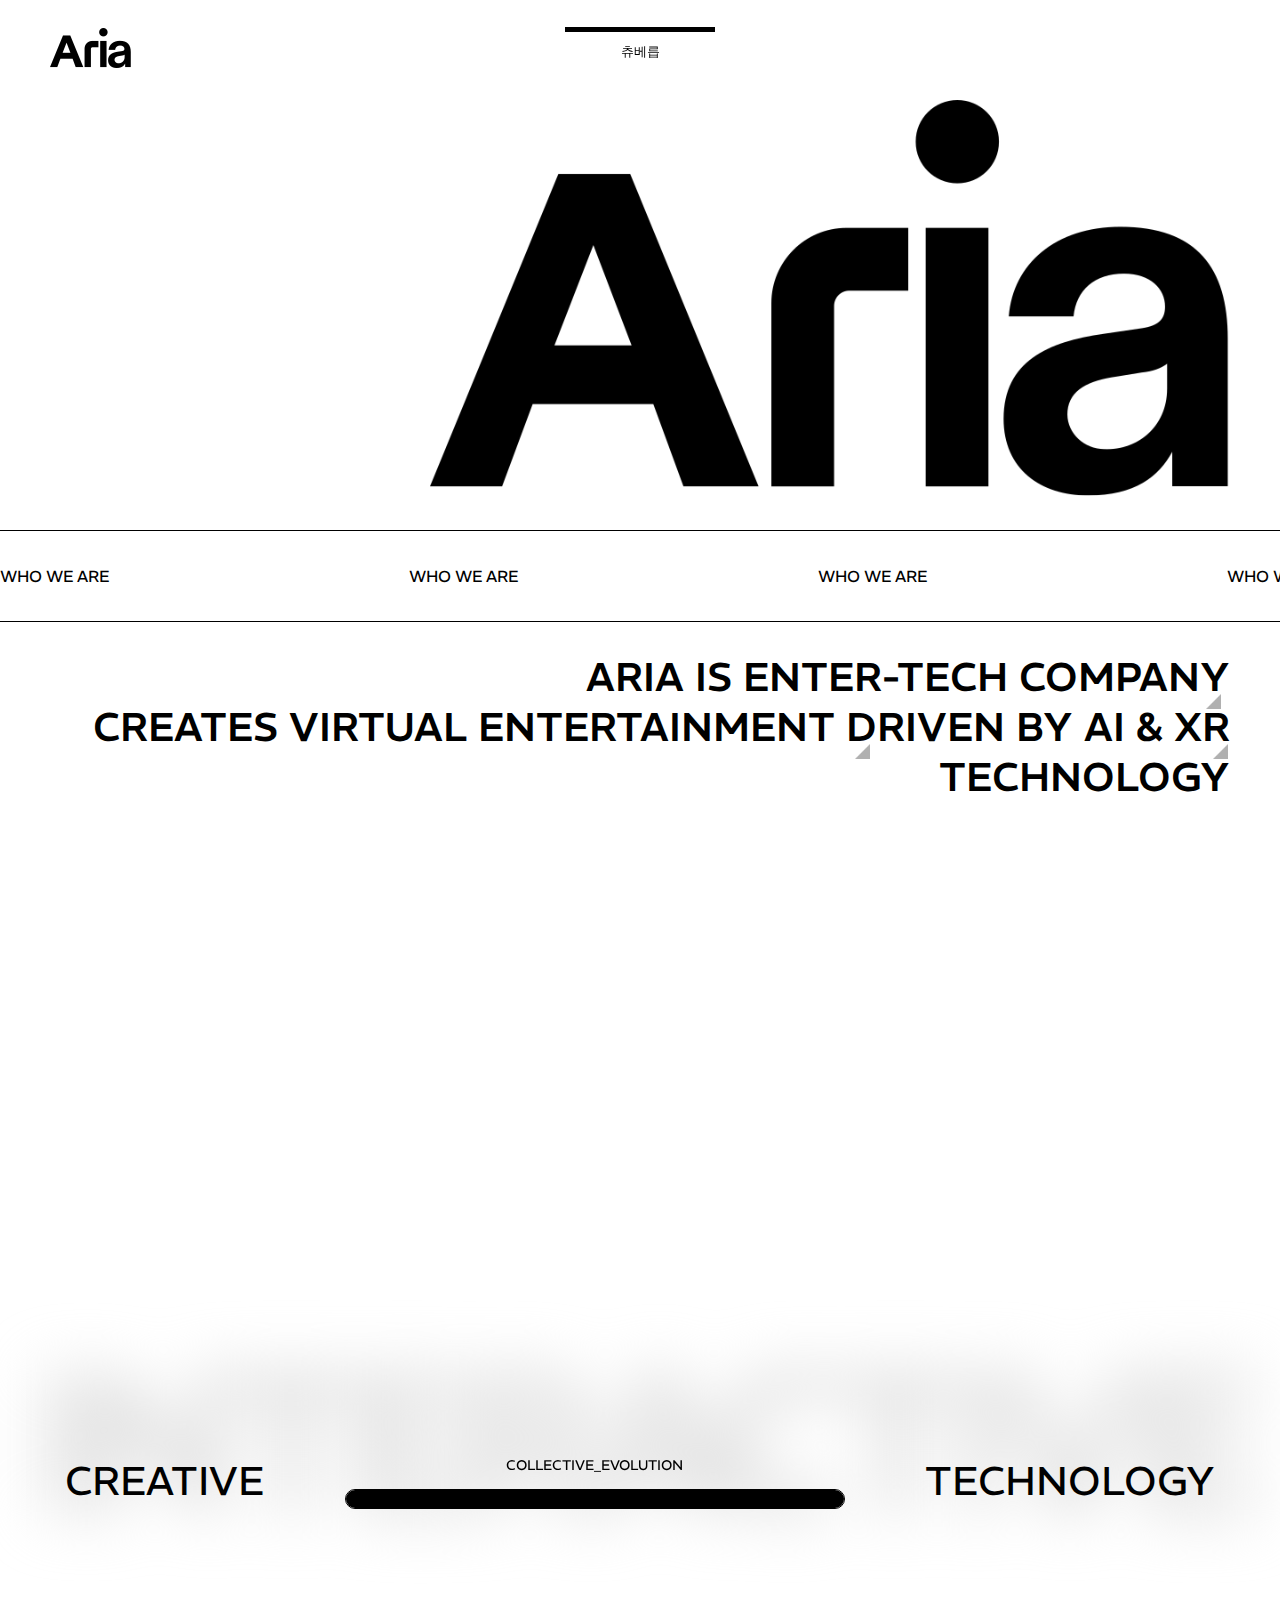
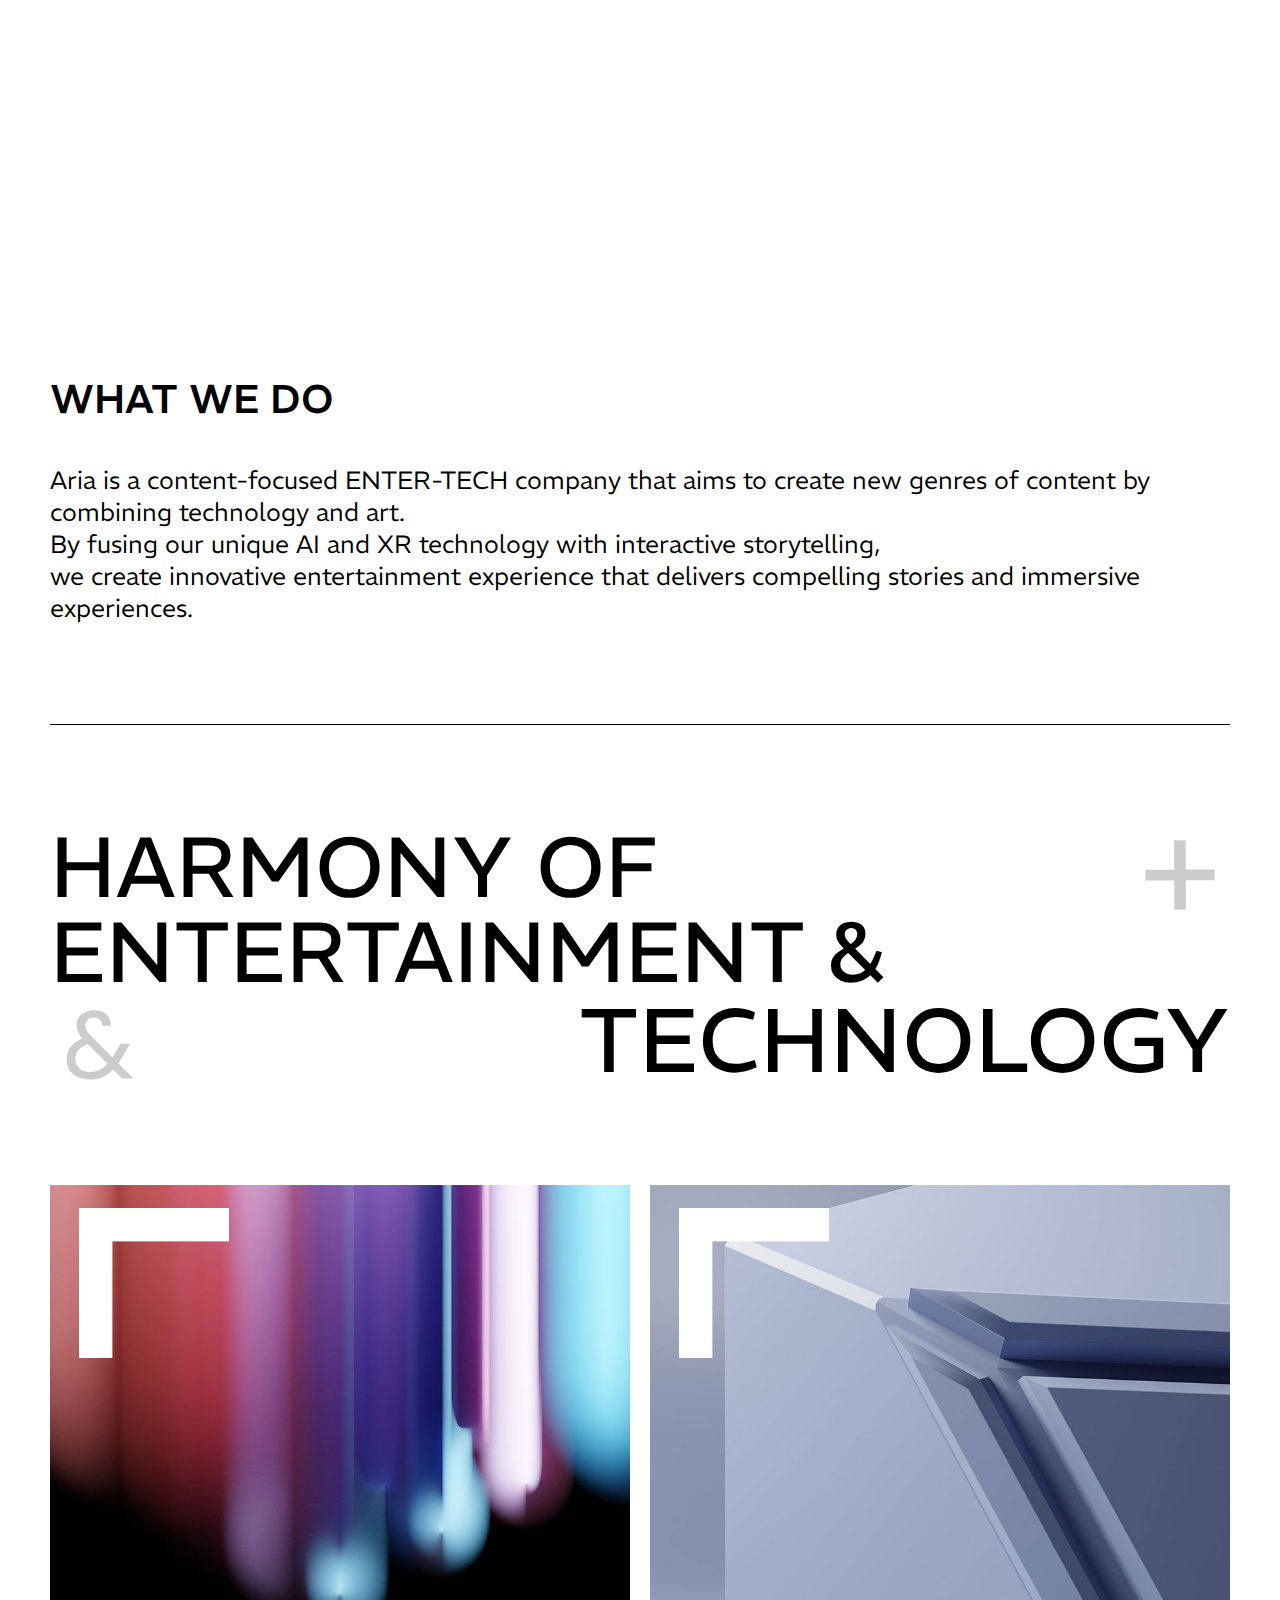
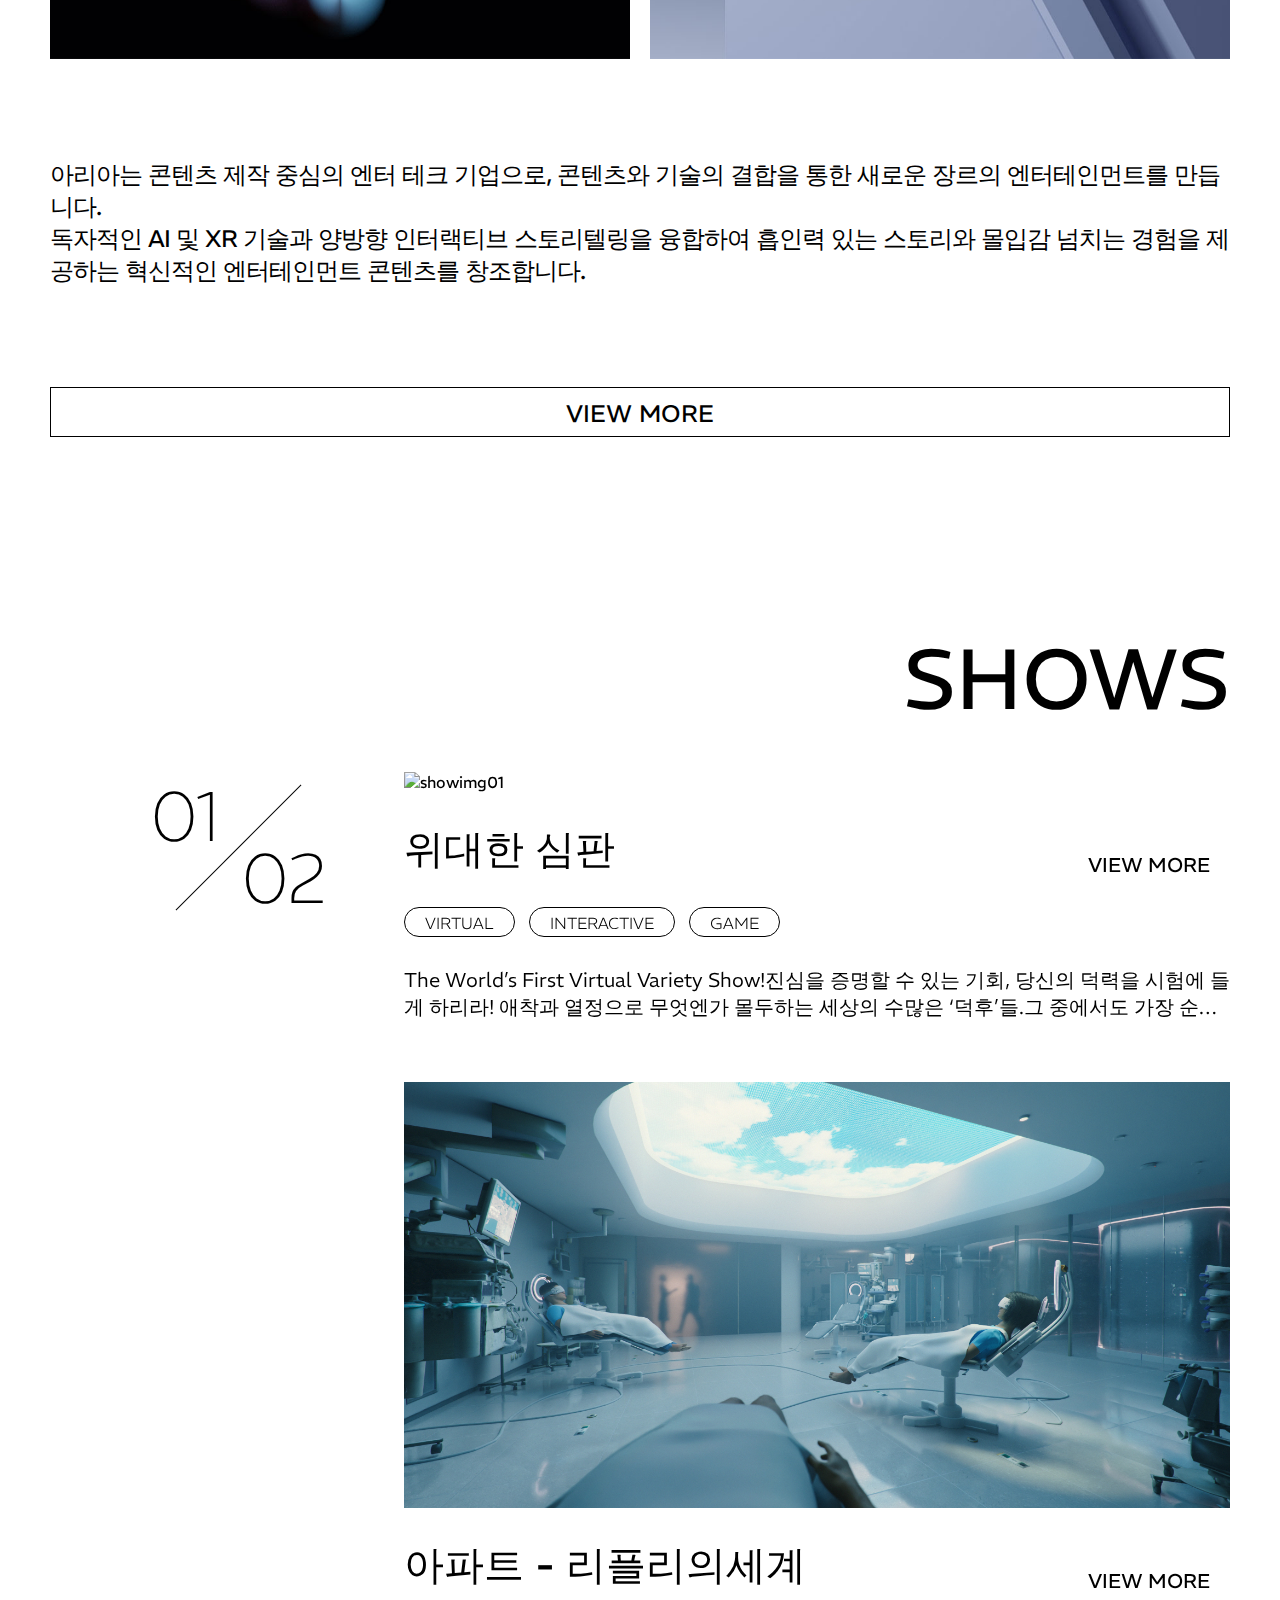
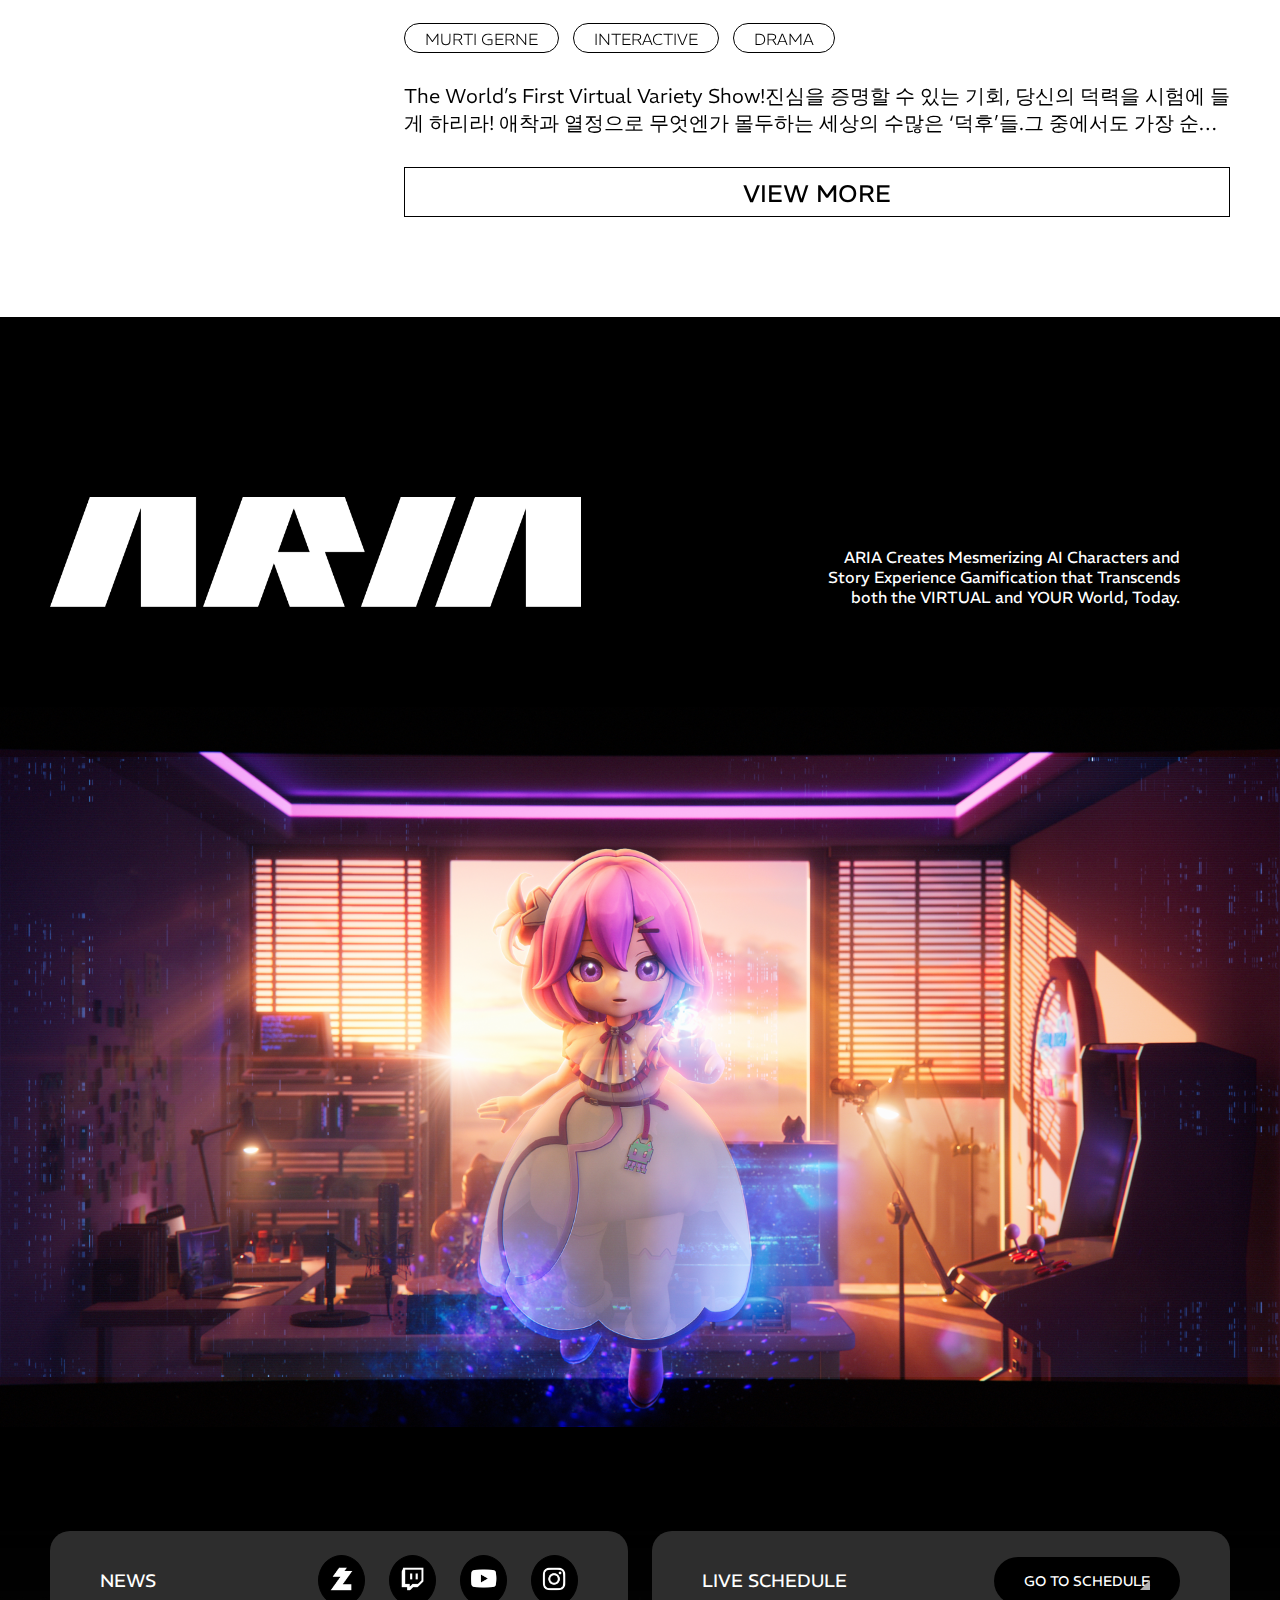
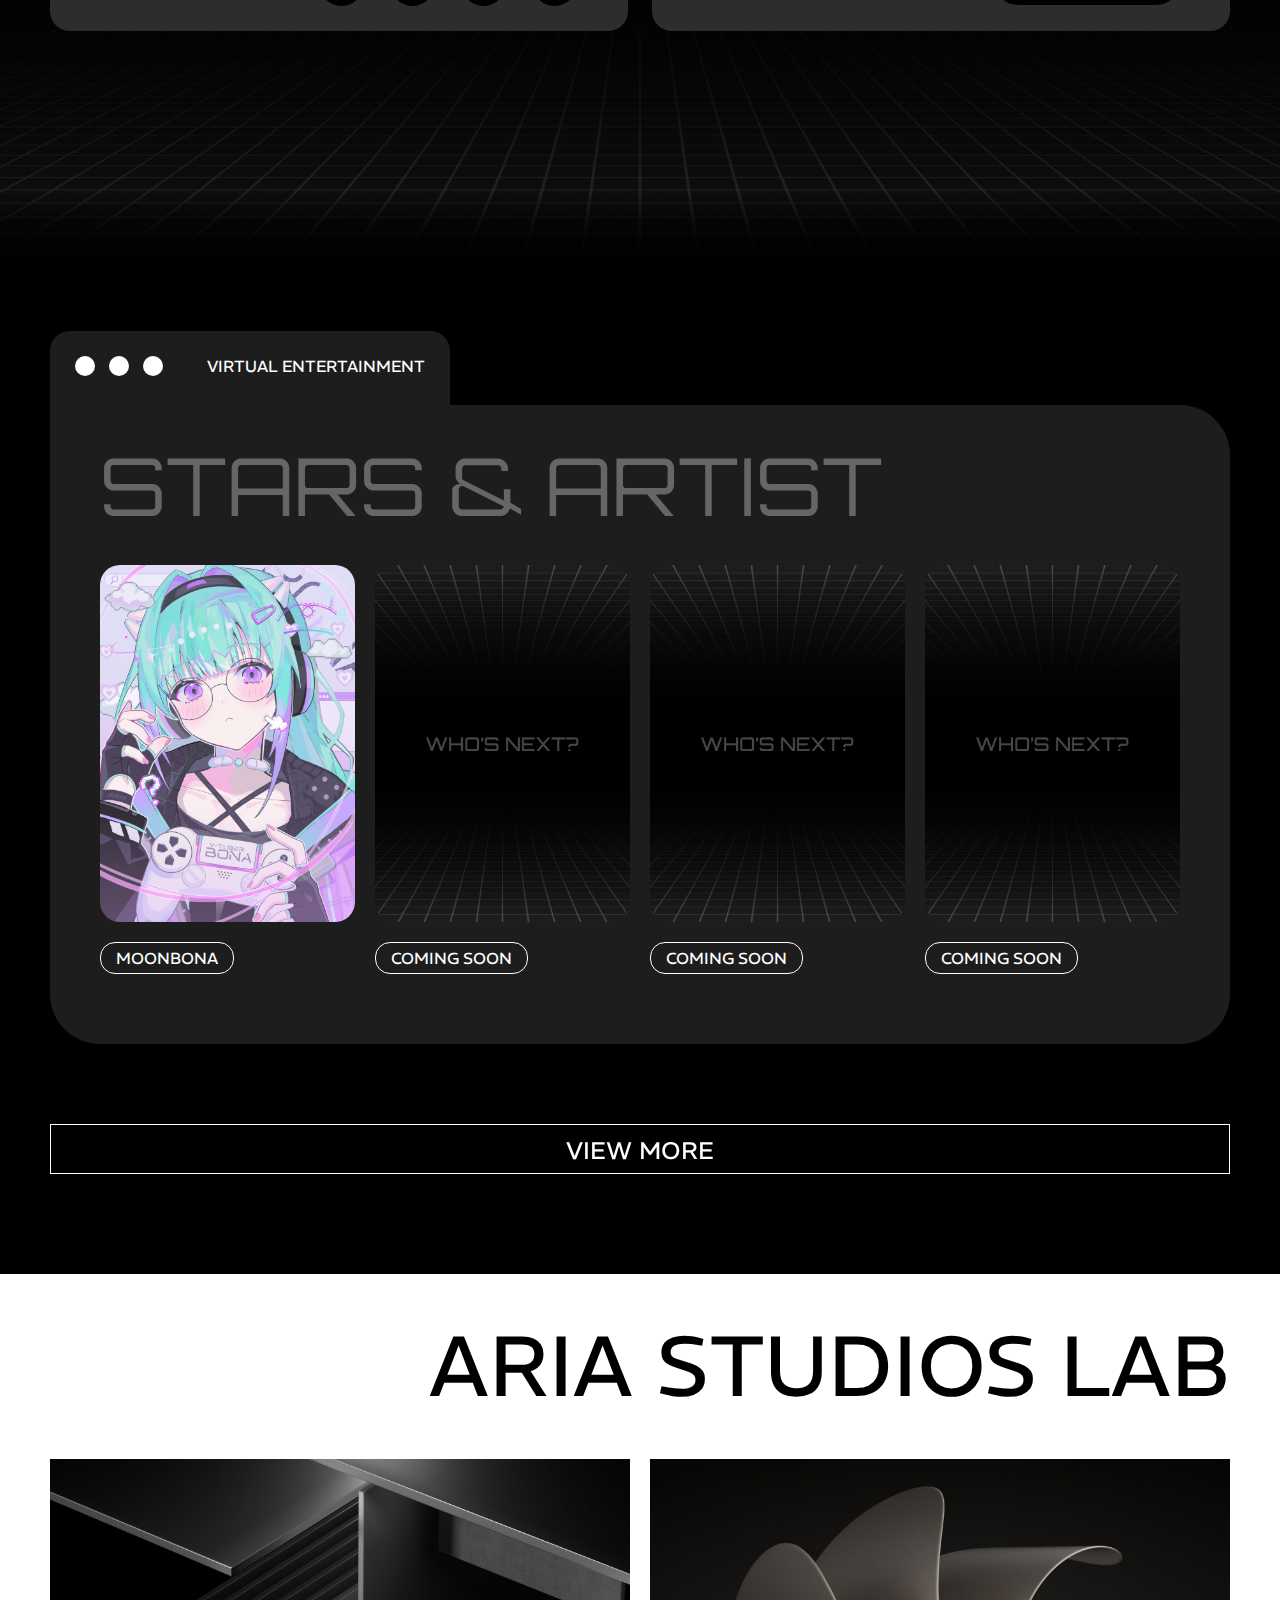
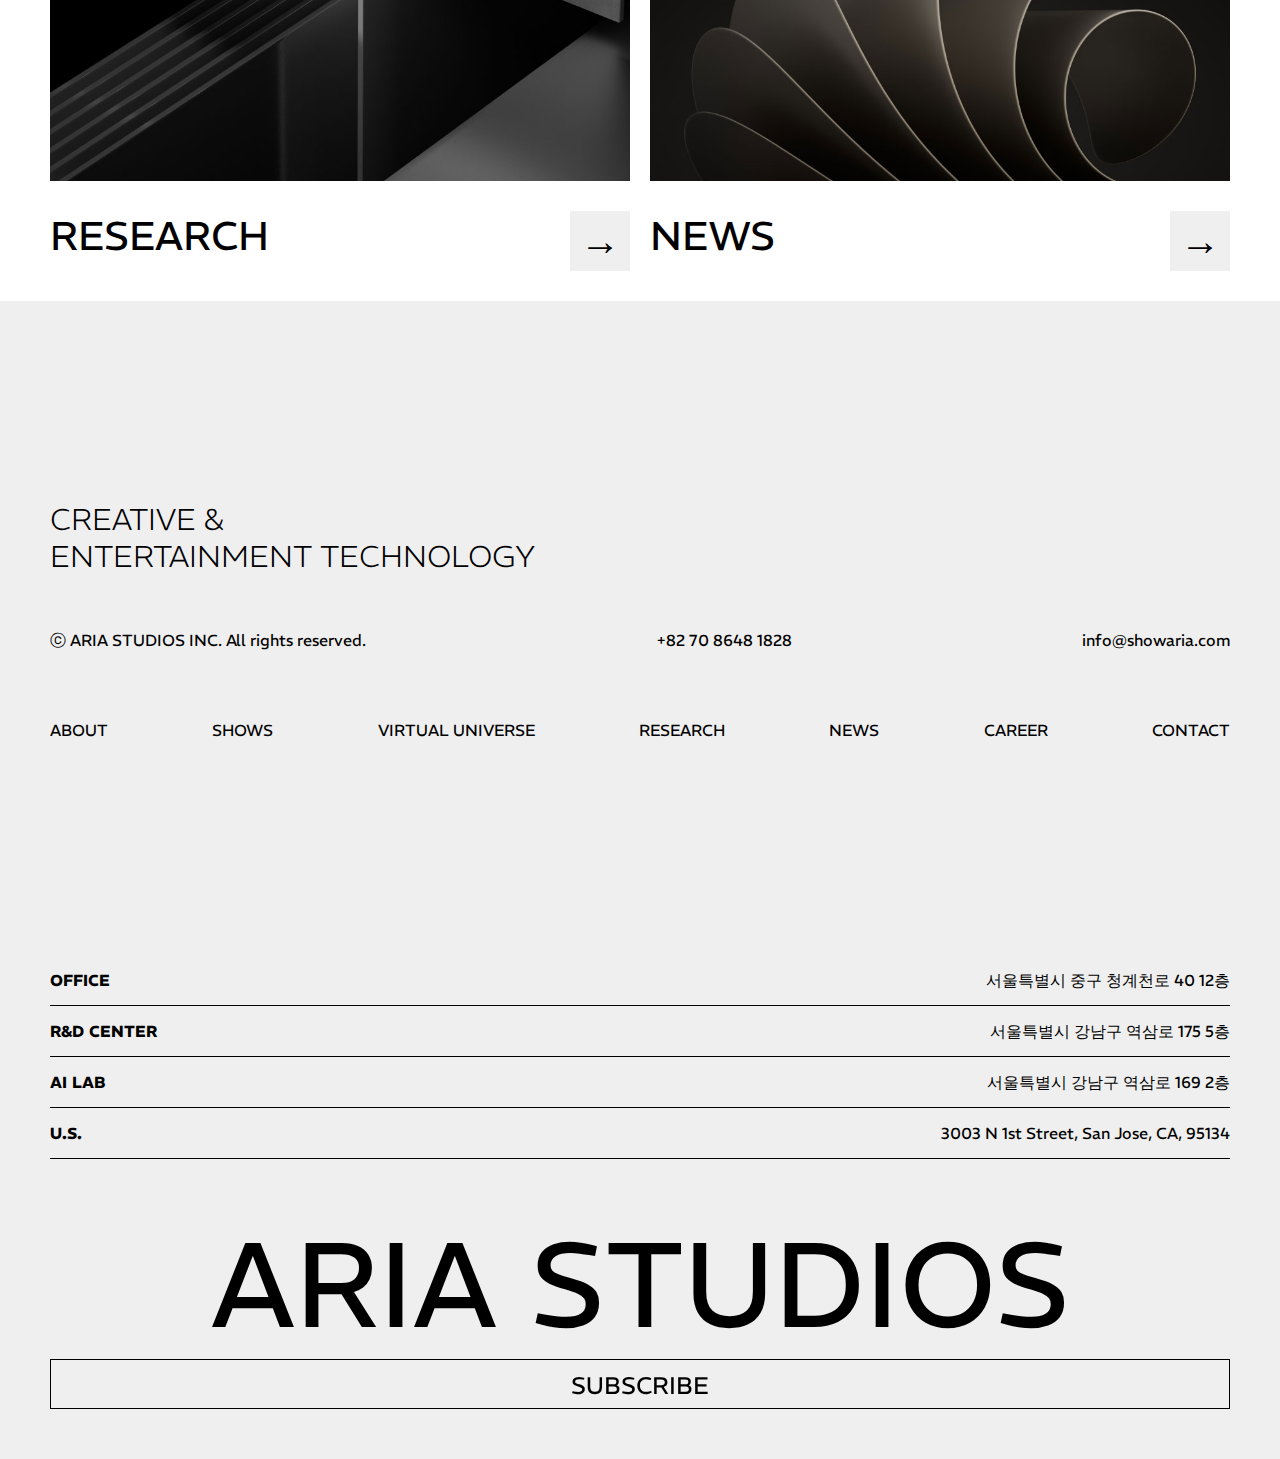
==== commit 6e33b2b0: "츄" ====
--- a/index.html
+++ b/index.html
@@ -27,7 +27,7 @@
 
         <nav id="gnb">
             <button>
-                MENU
+                츄베릅
             </button>
         </nav>
         <nav id="gnbmenu">
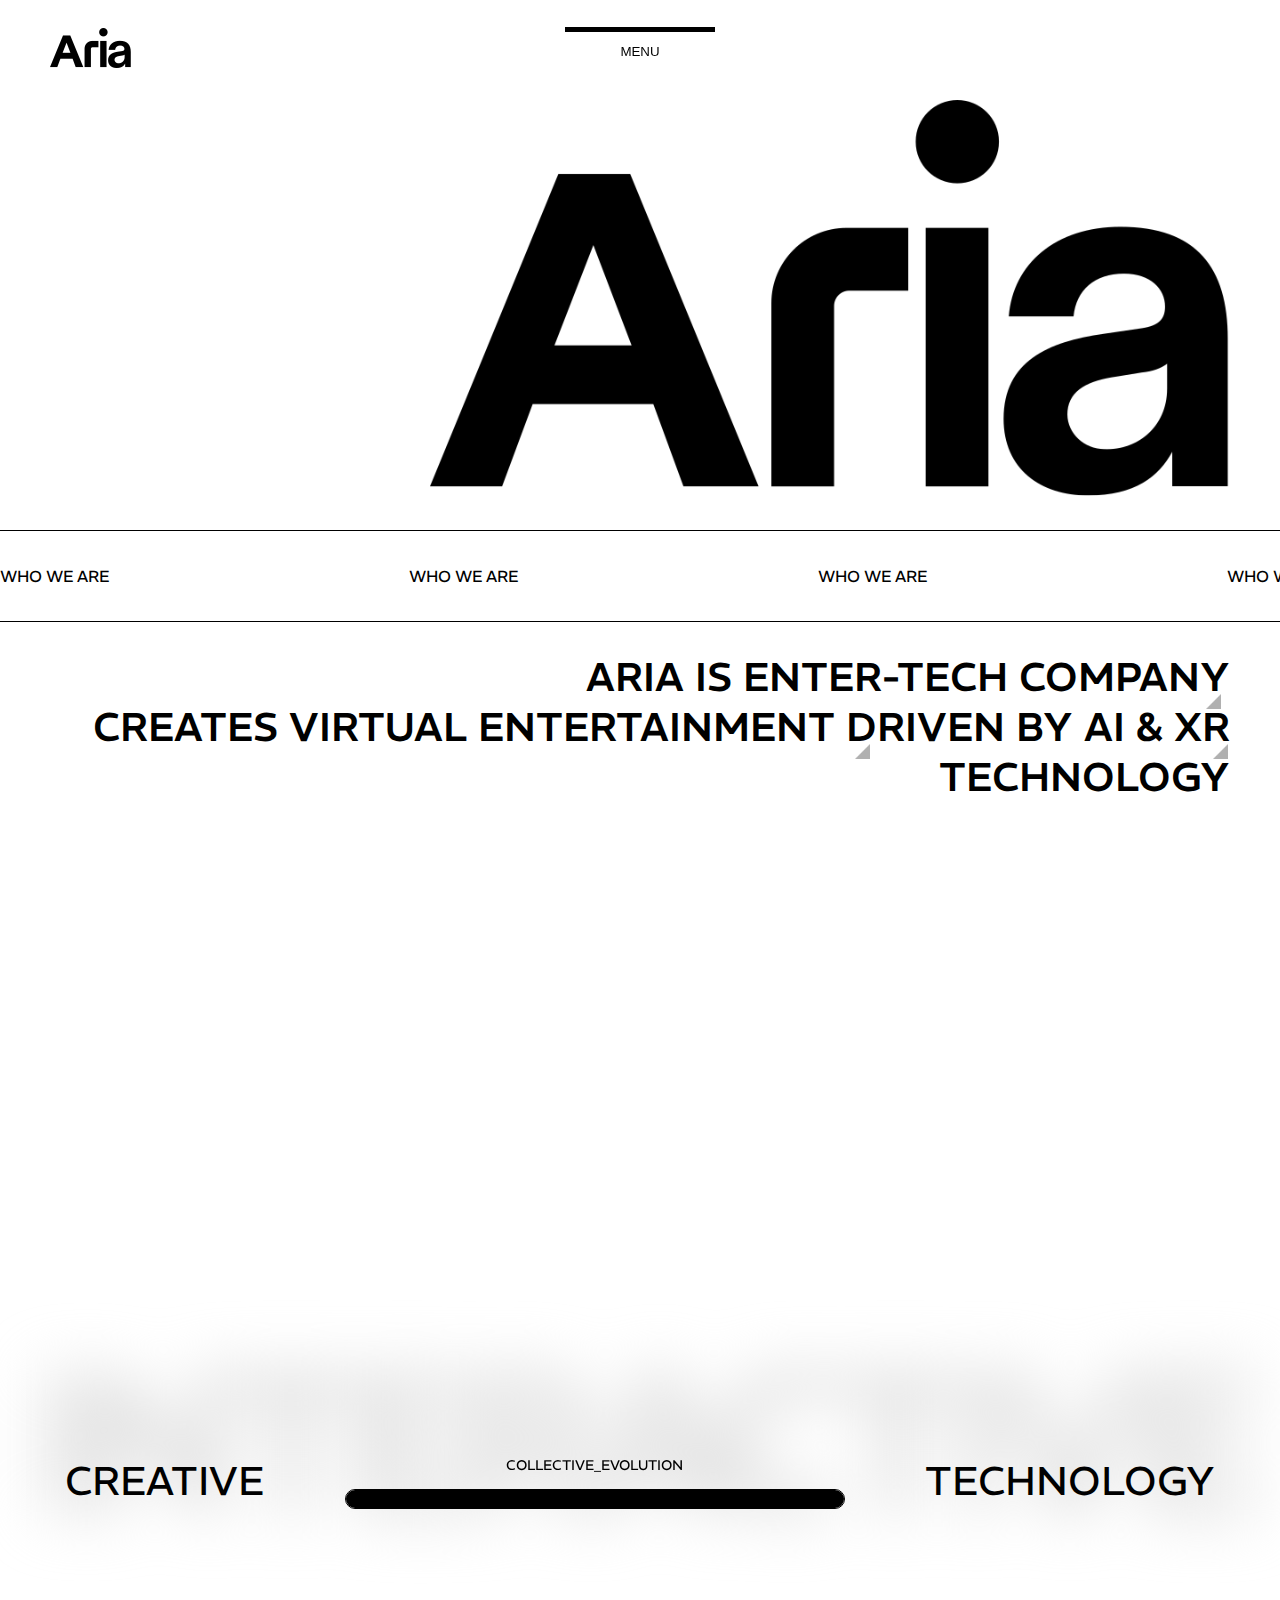
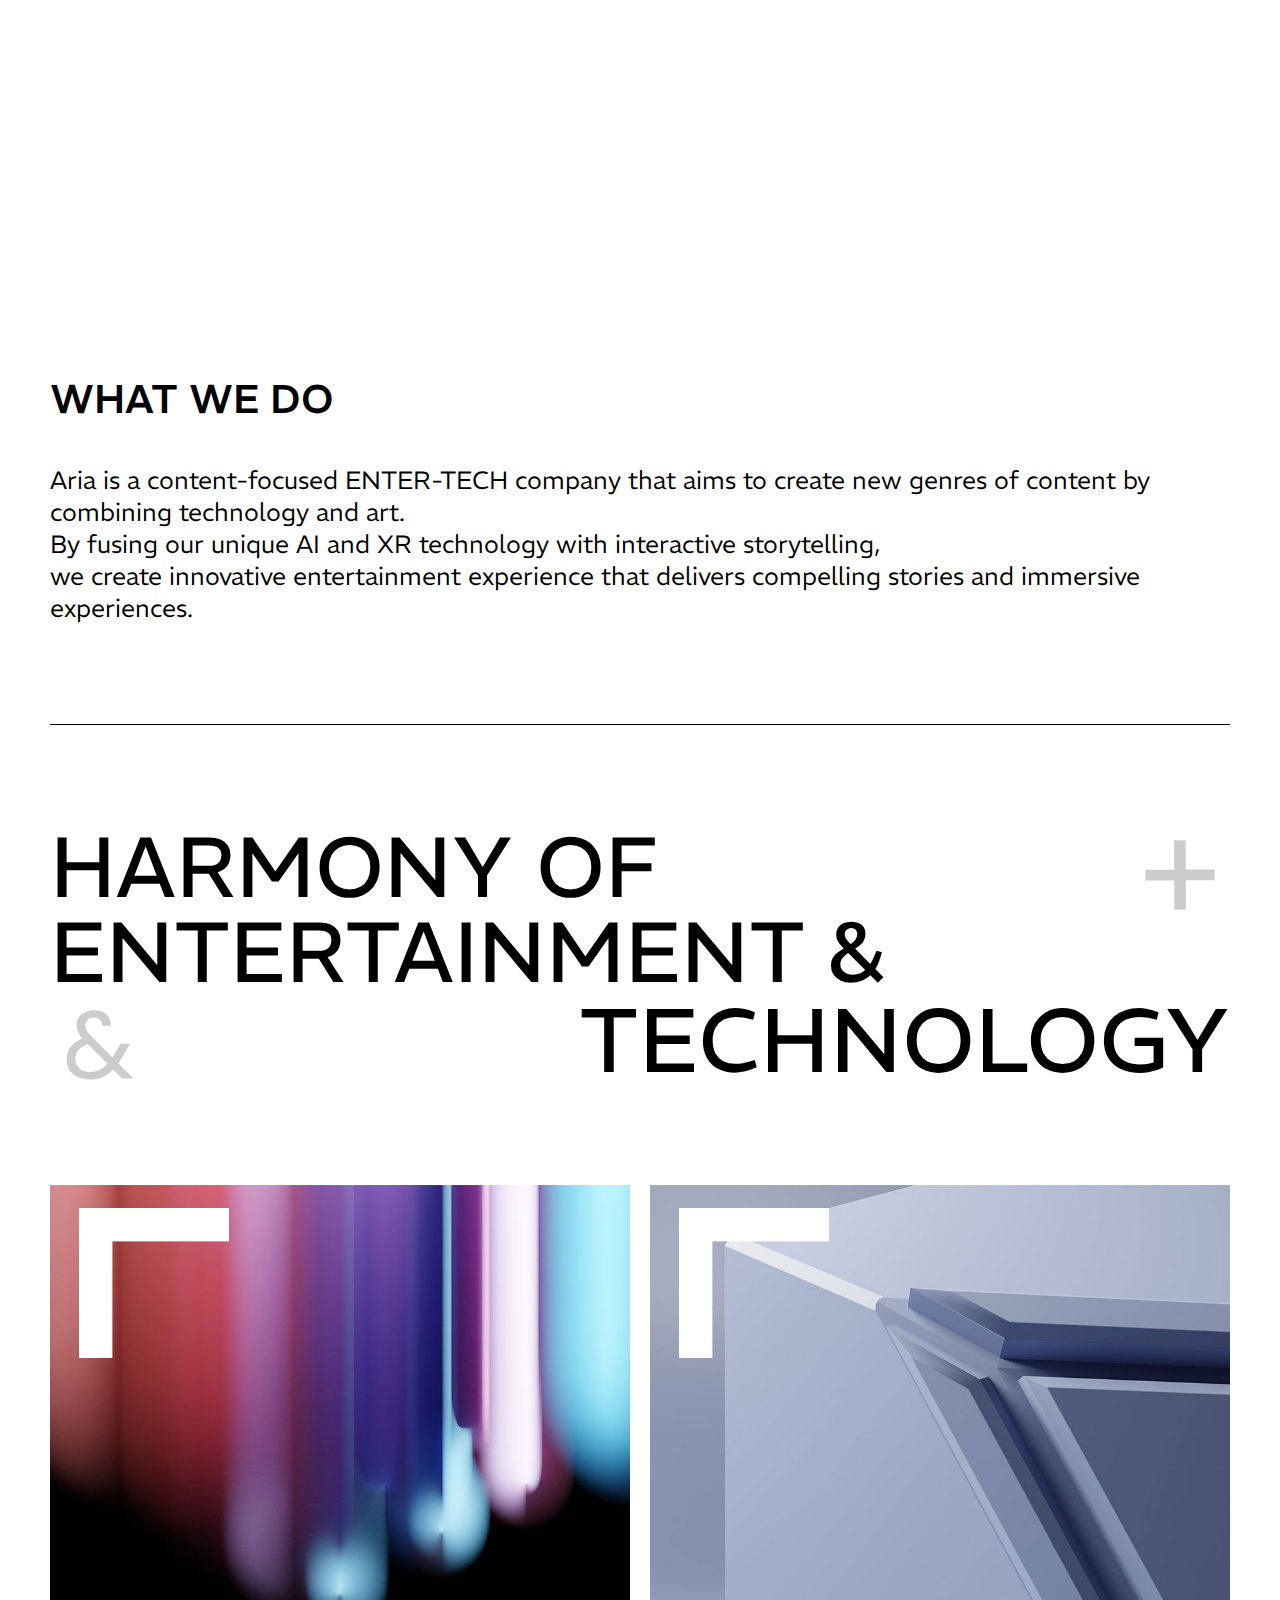
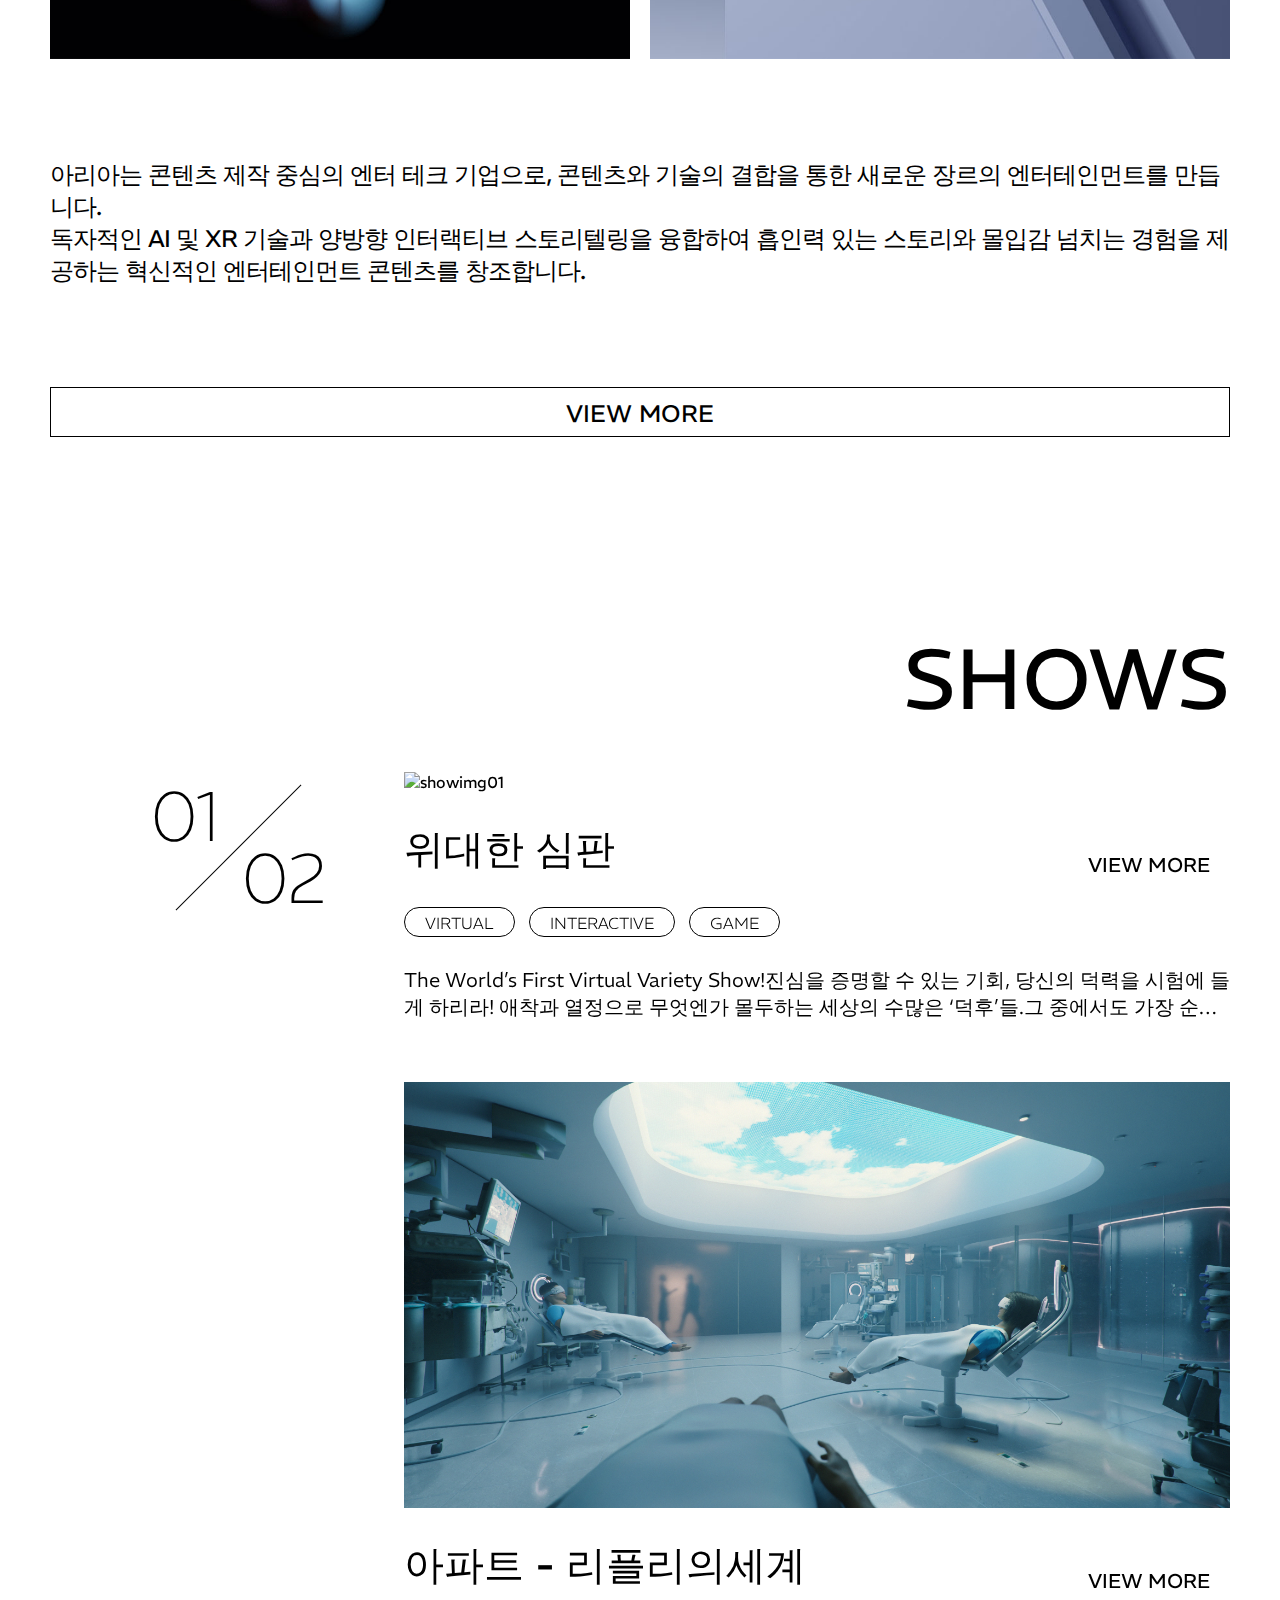
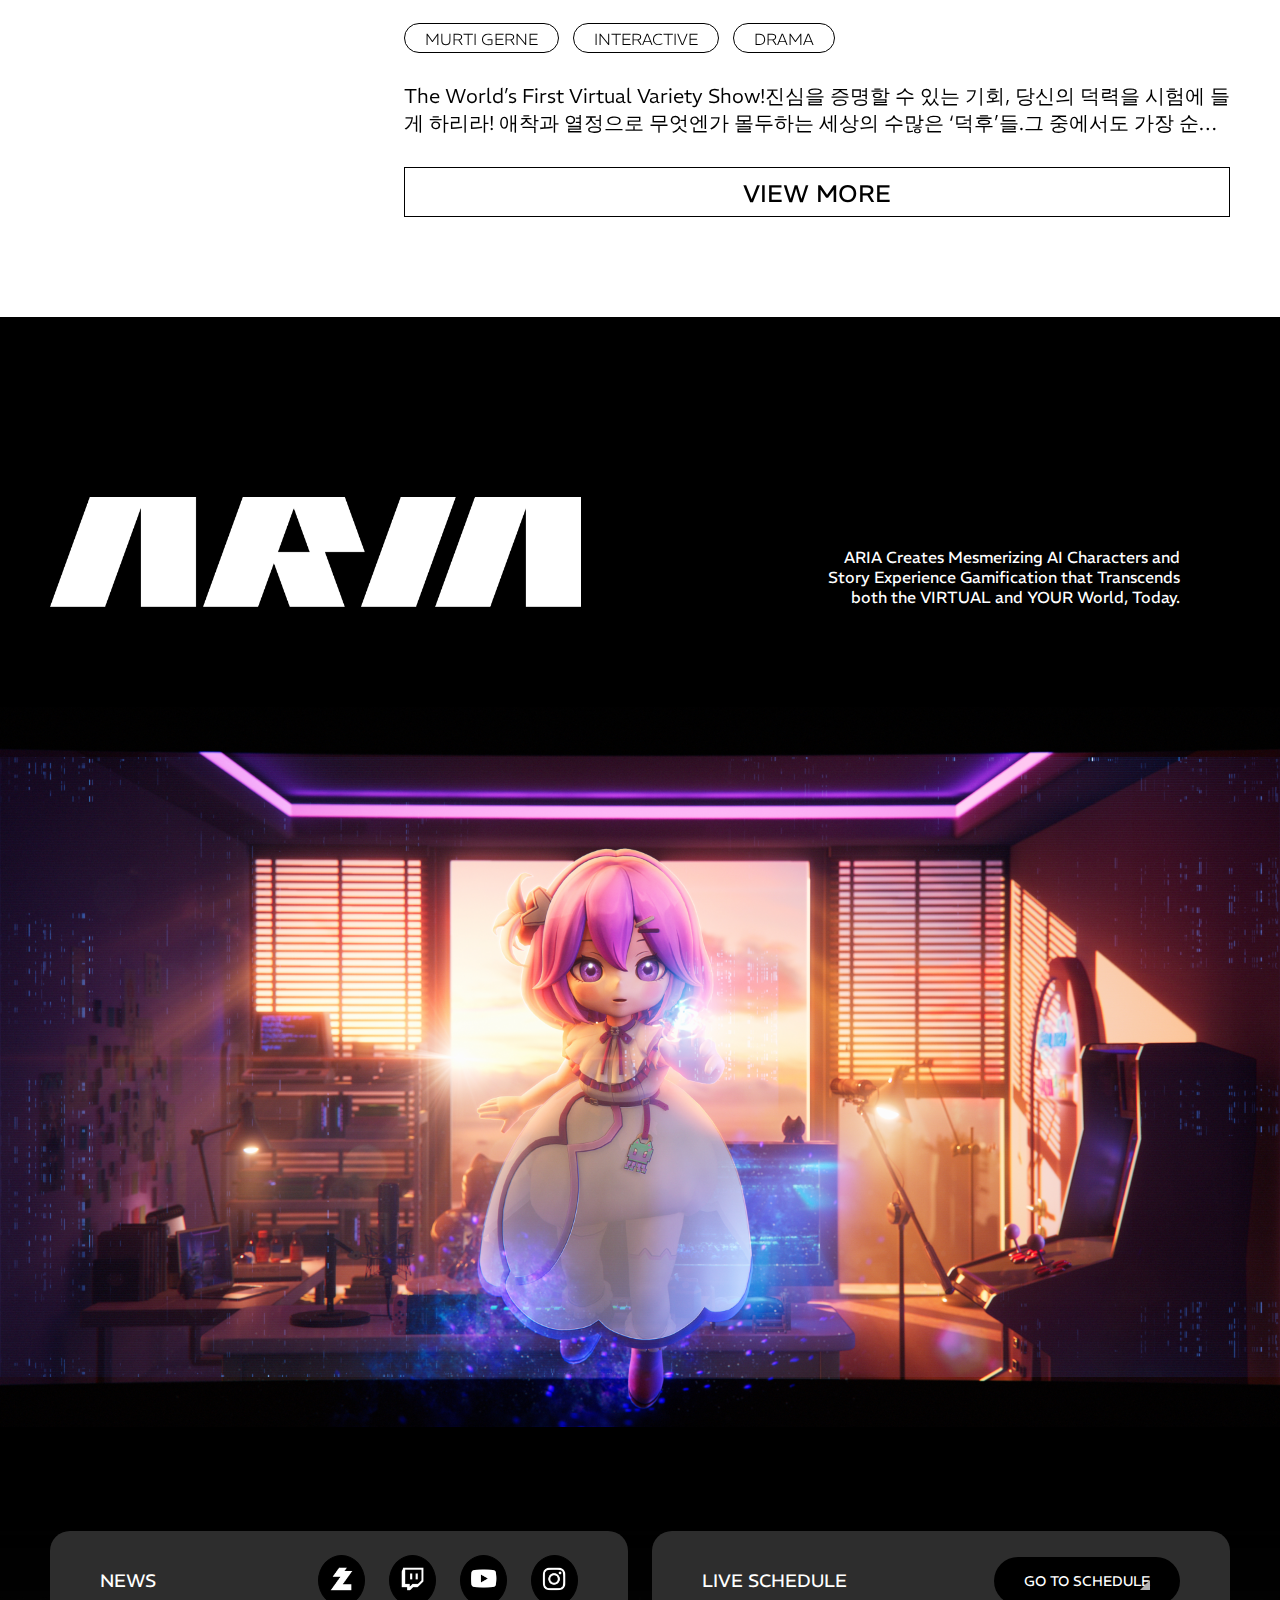
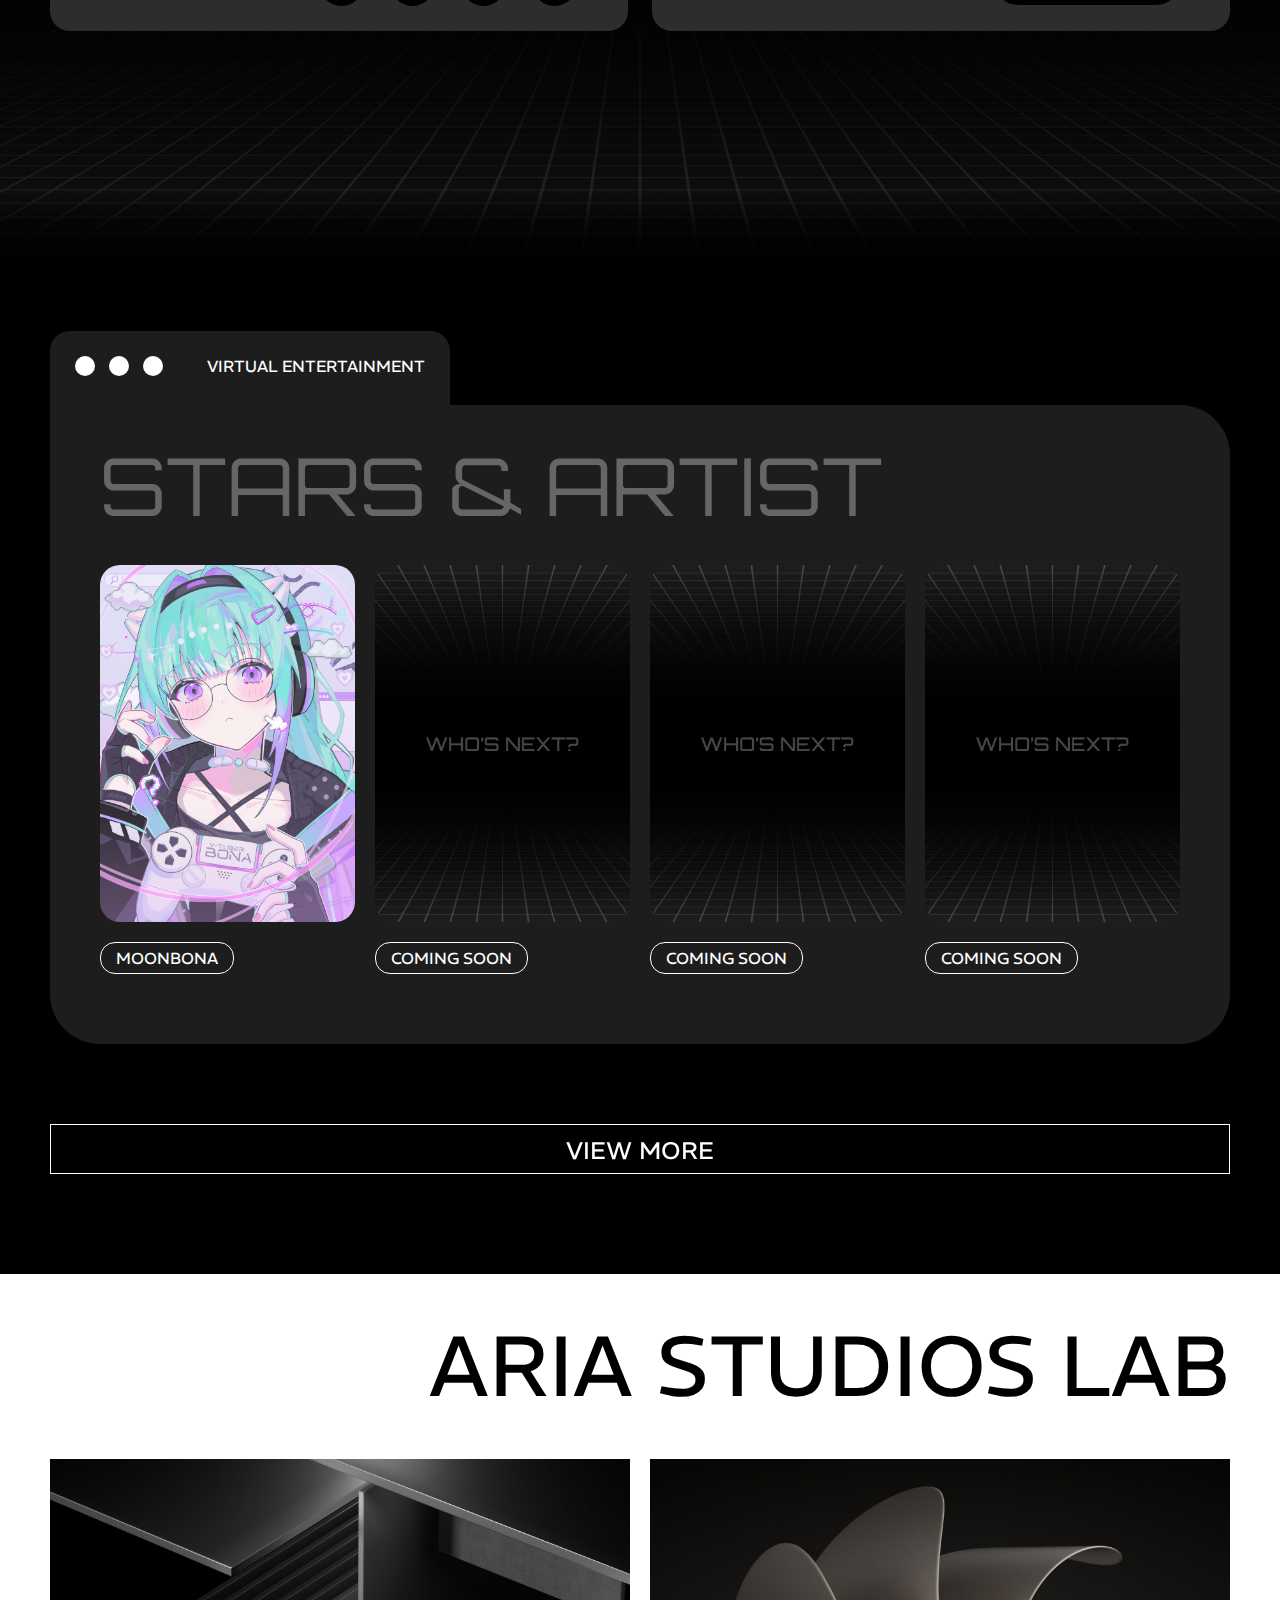
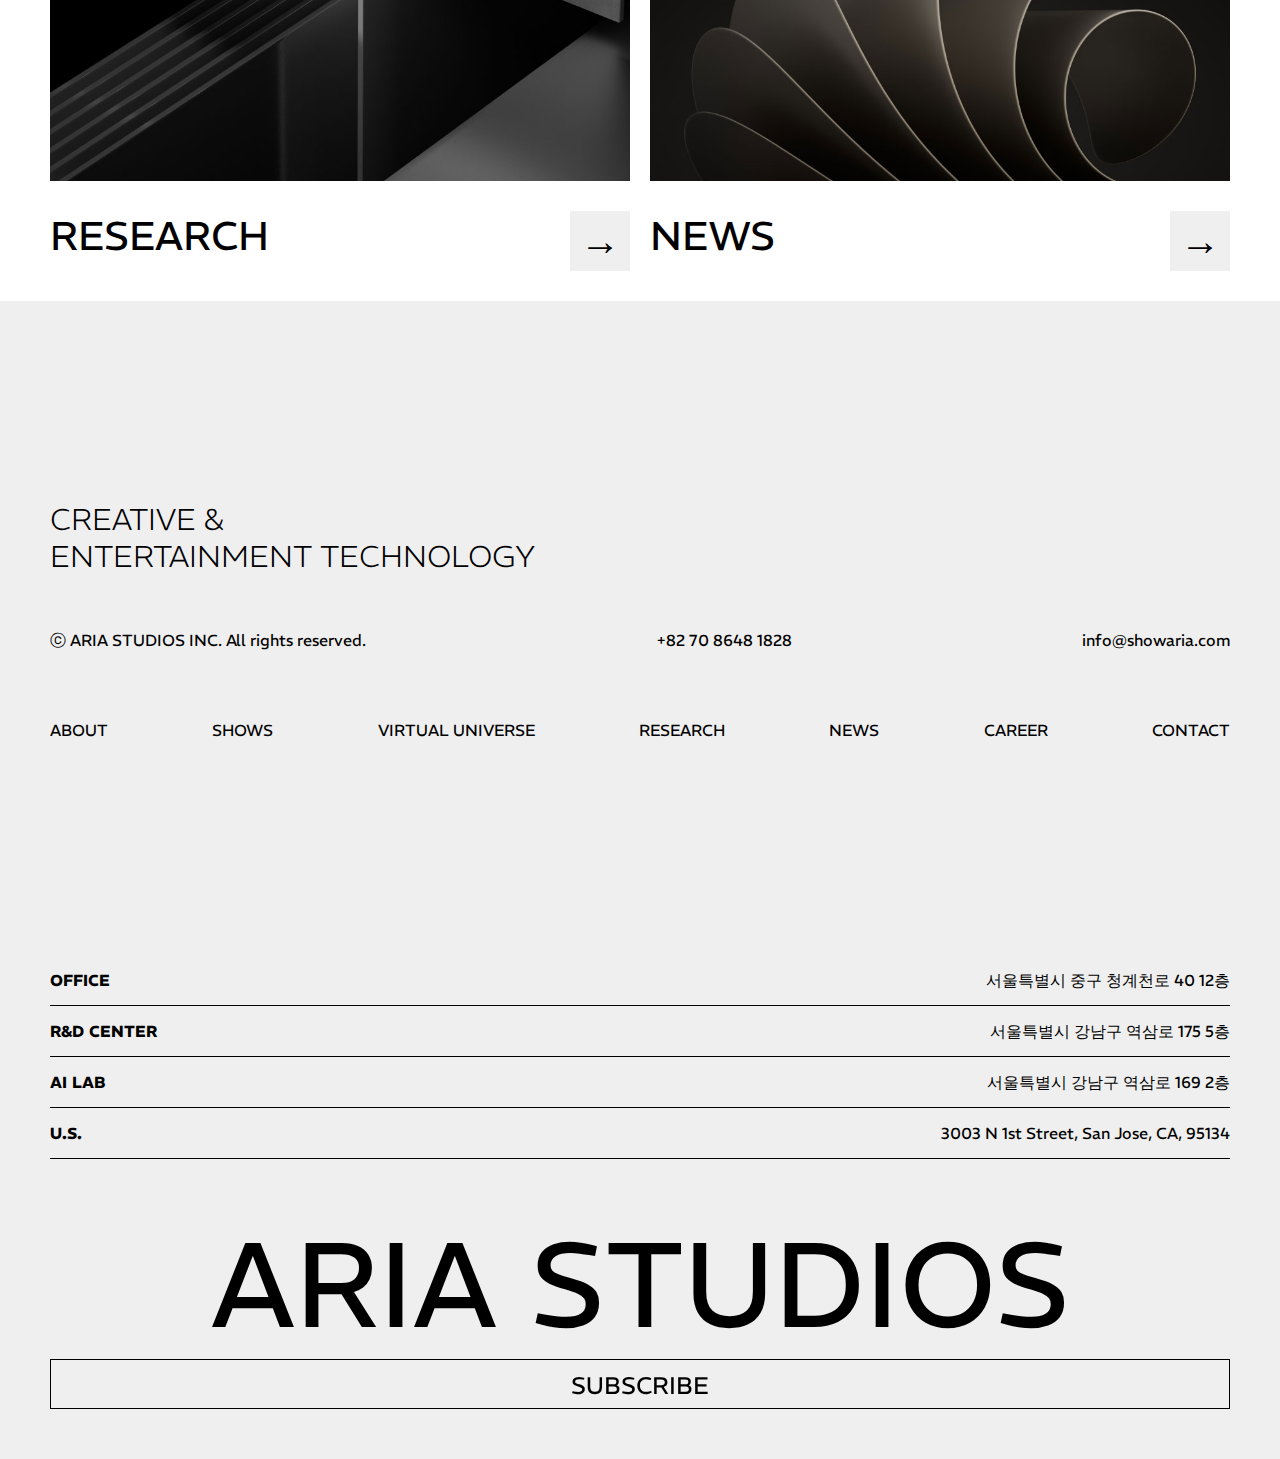
==== commit cb766560: "MENU" ====
--- a/index.html
+++ b/index.html
@@ -27,7 +27,7 @@
 
         <nav id="gnb">
             <button>
-                츄베릅
+                MENU
             </button>
         </nav>
         <nav id="gnbmenu">
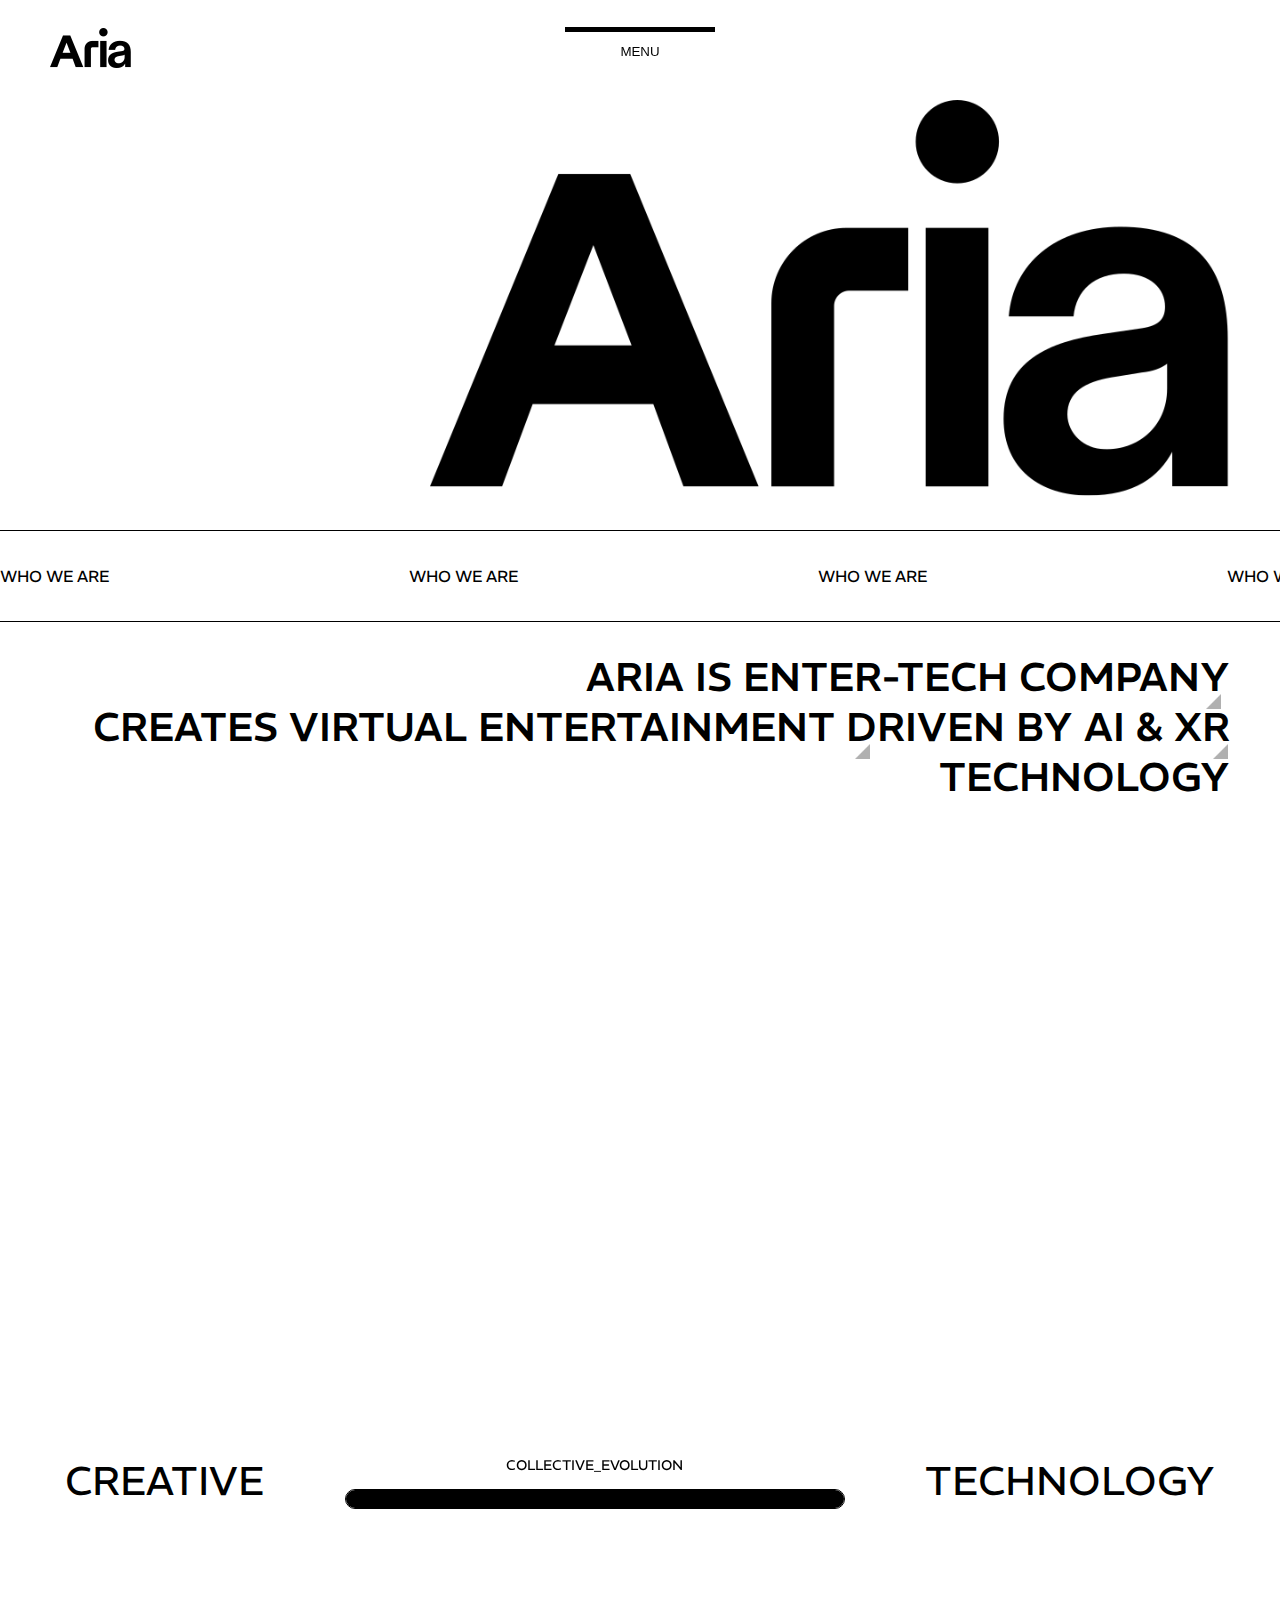
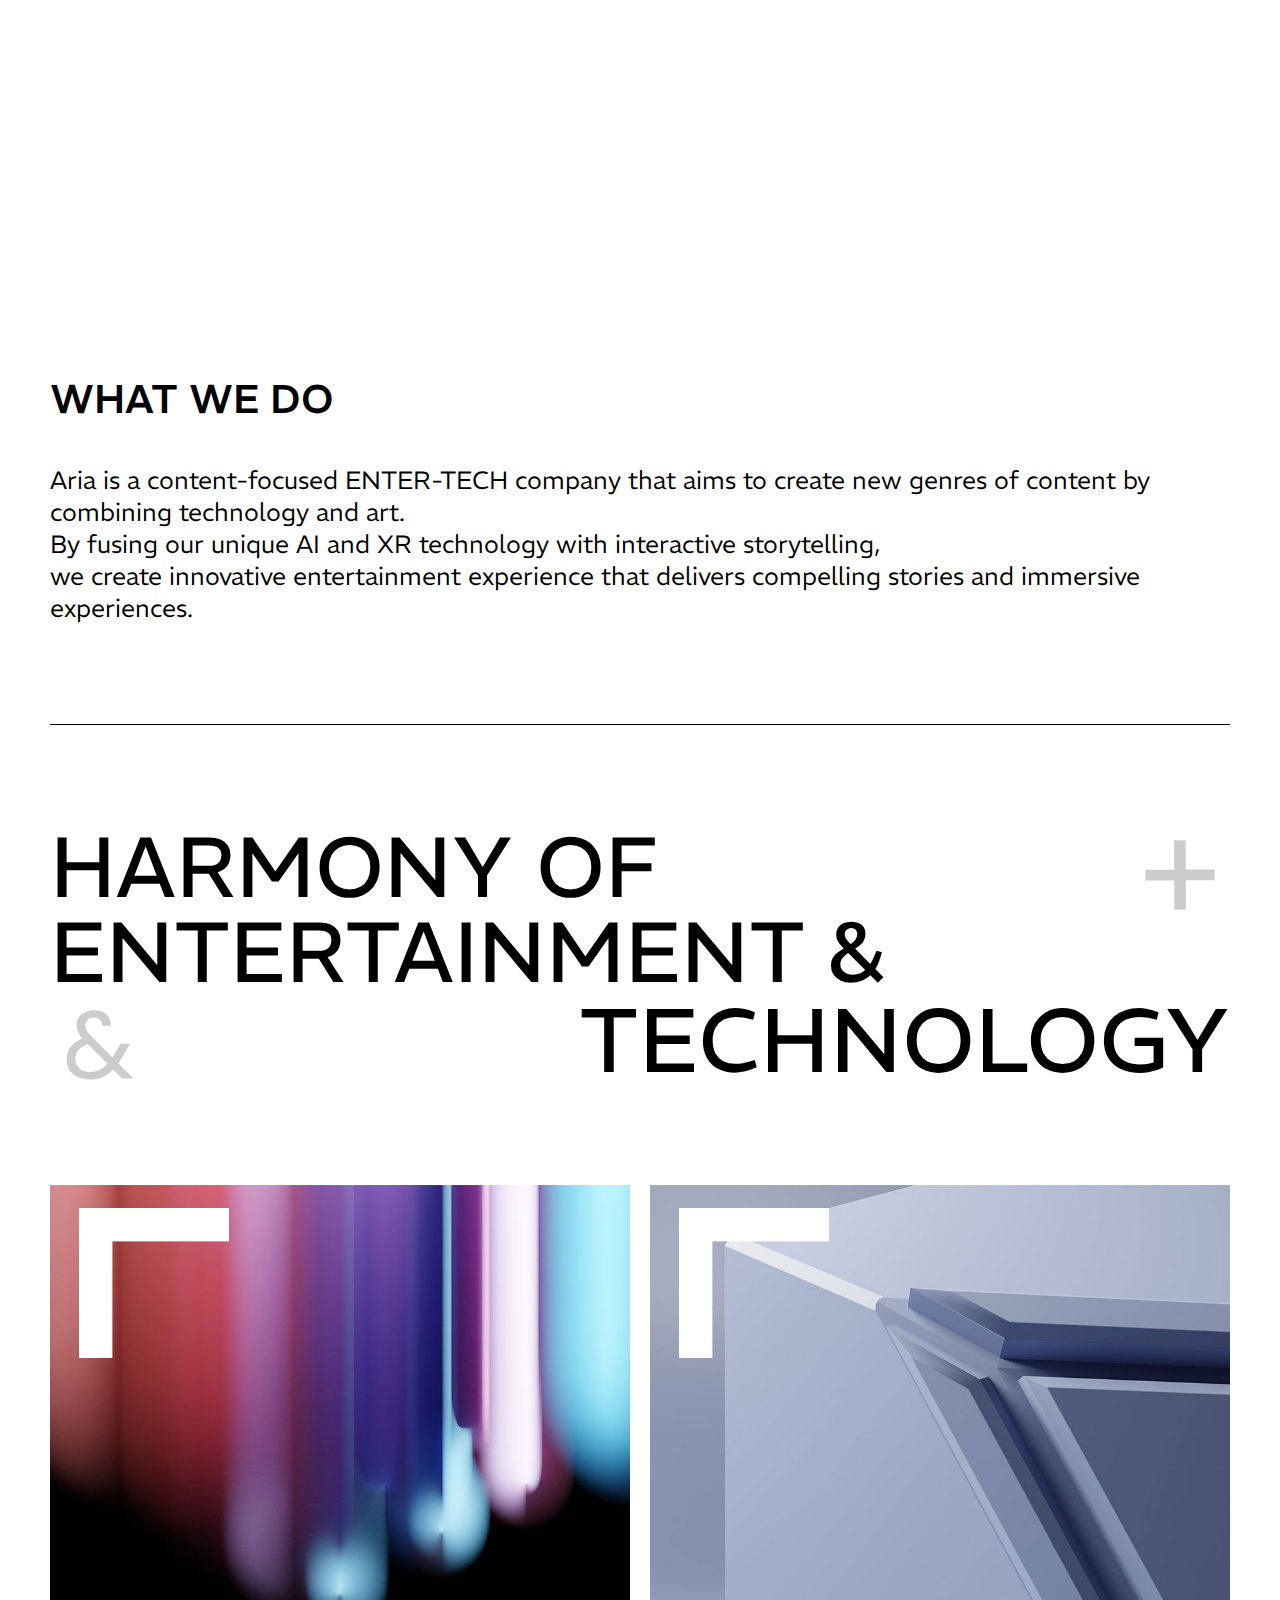
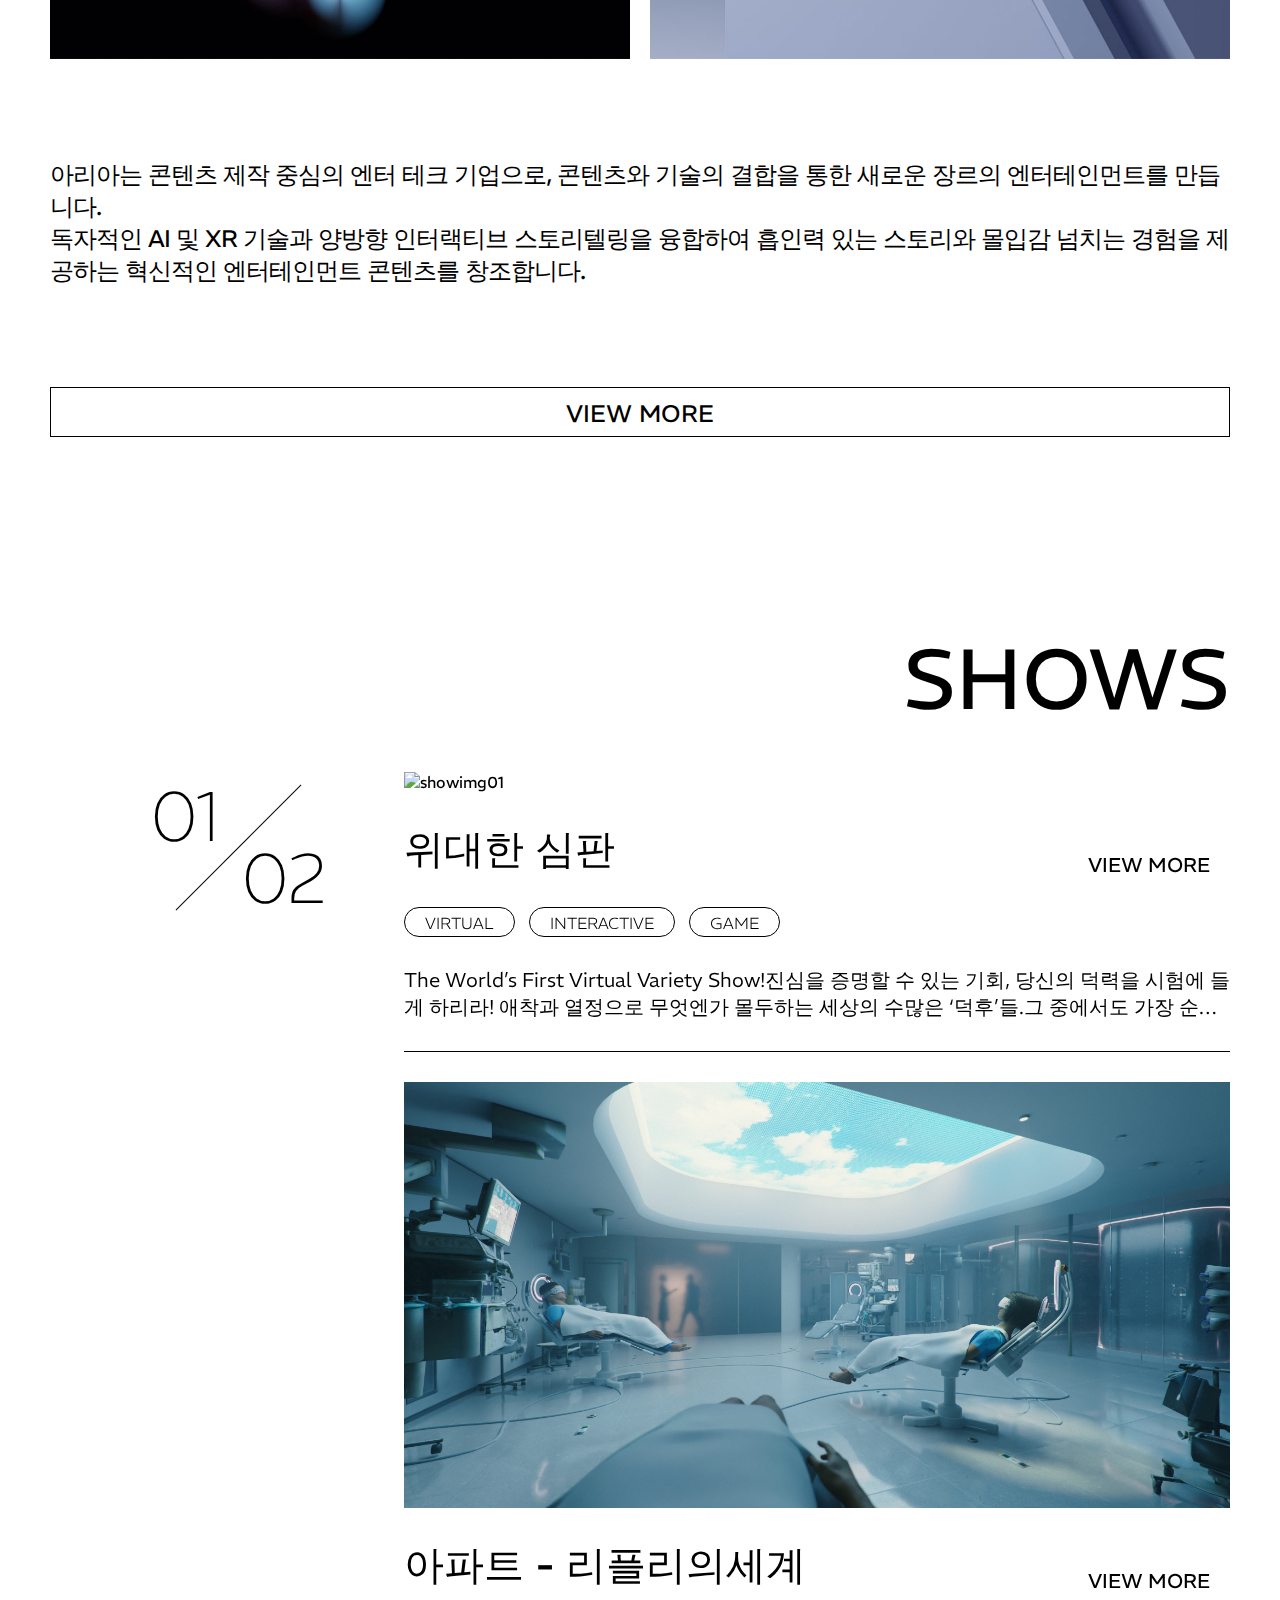
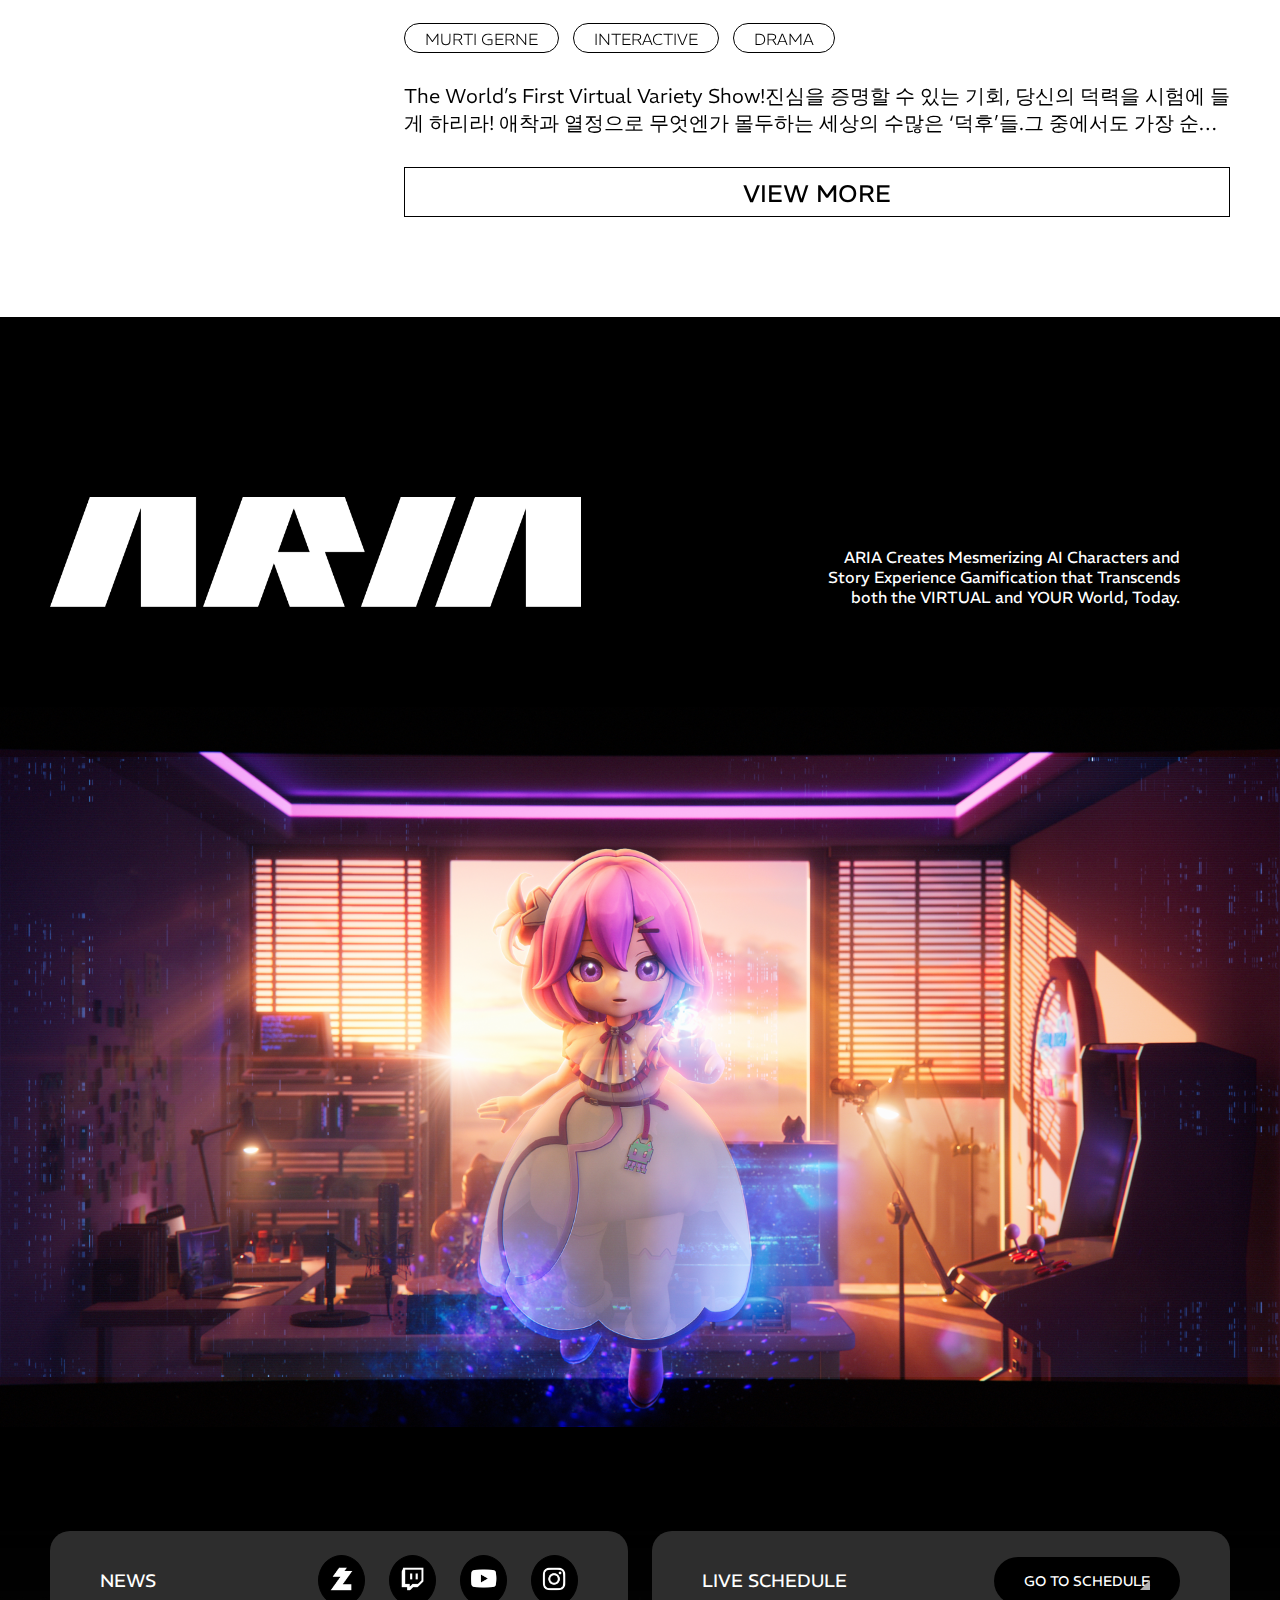
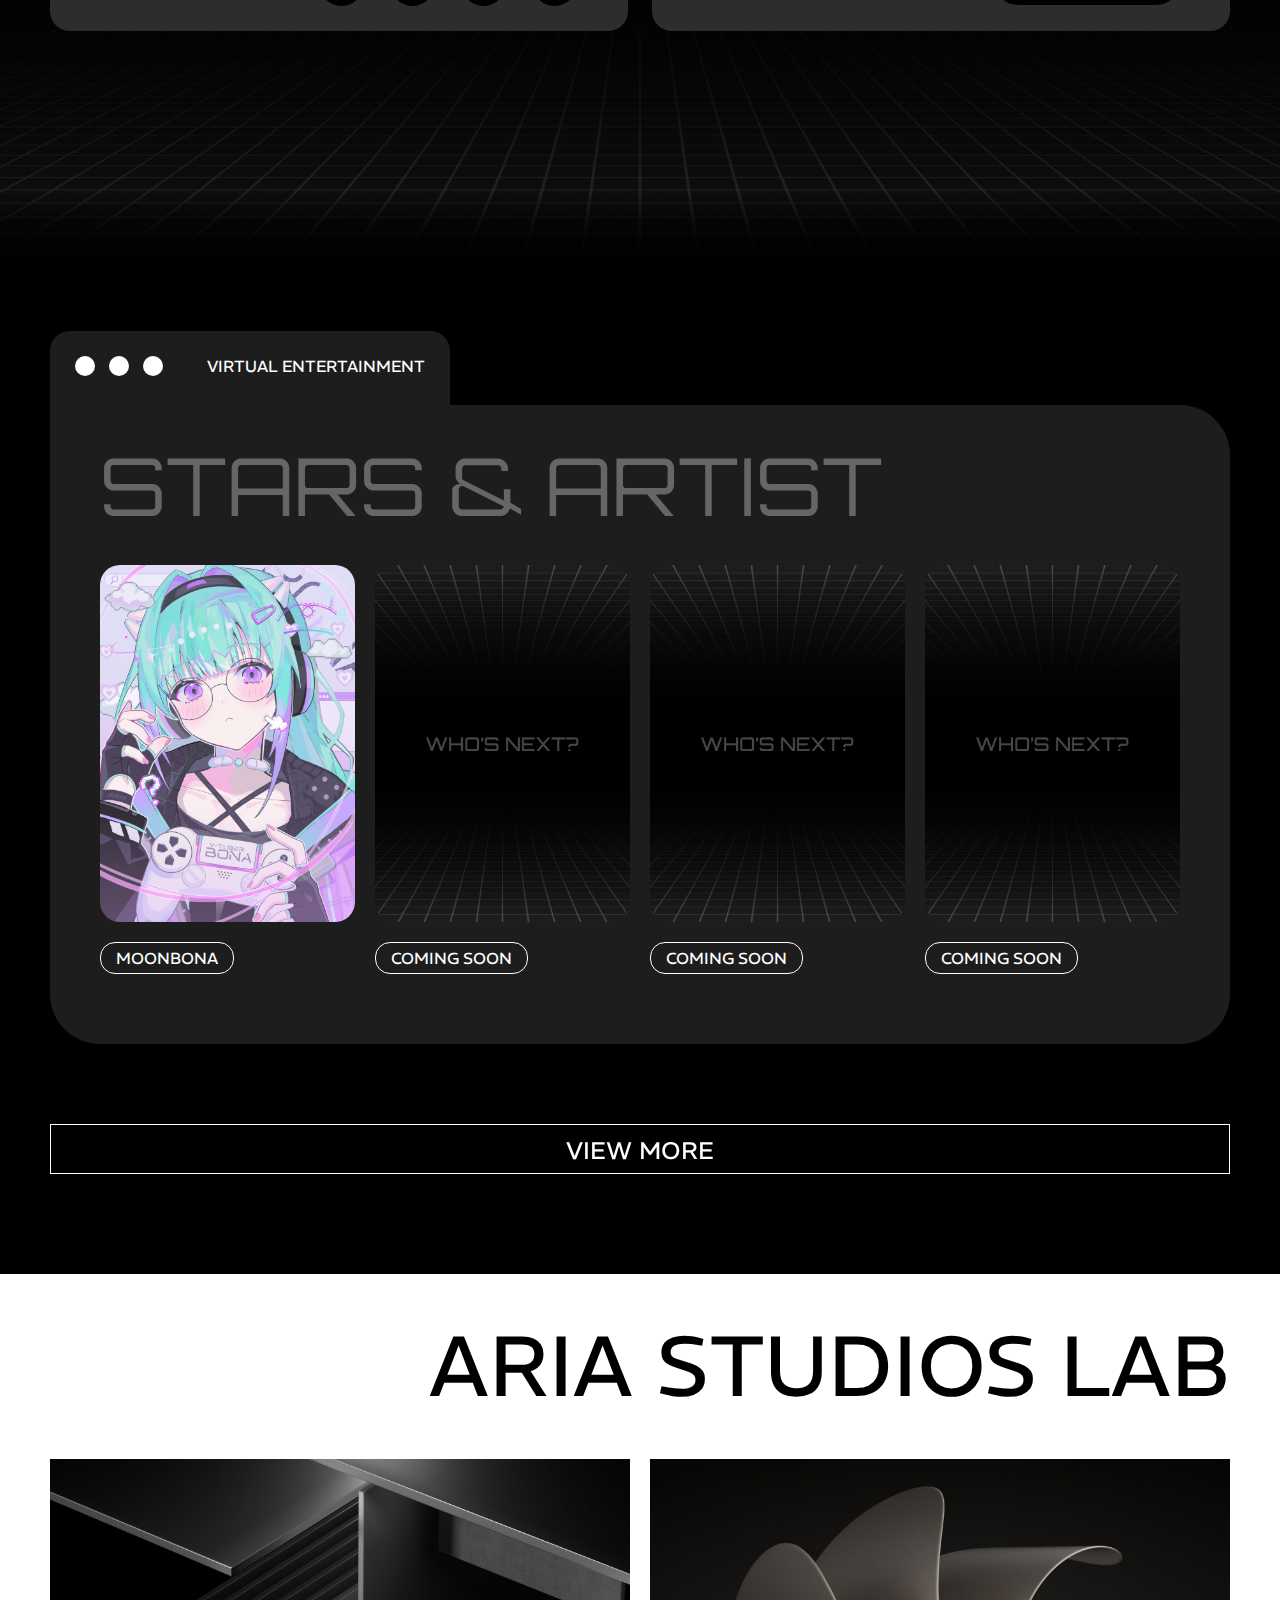
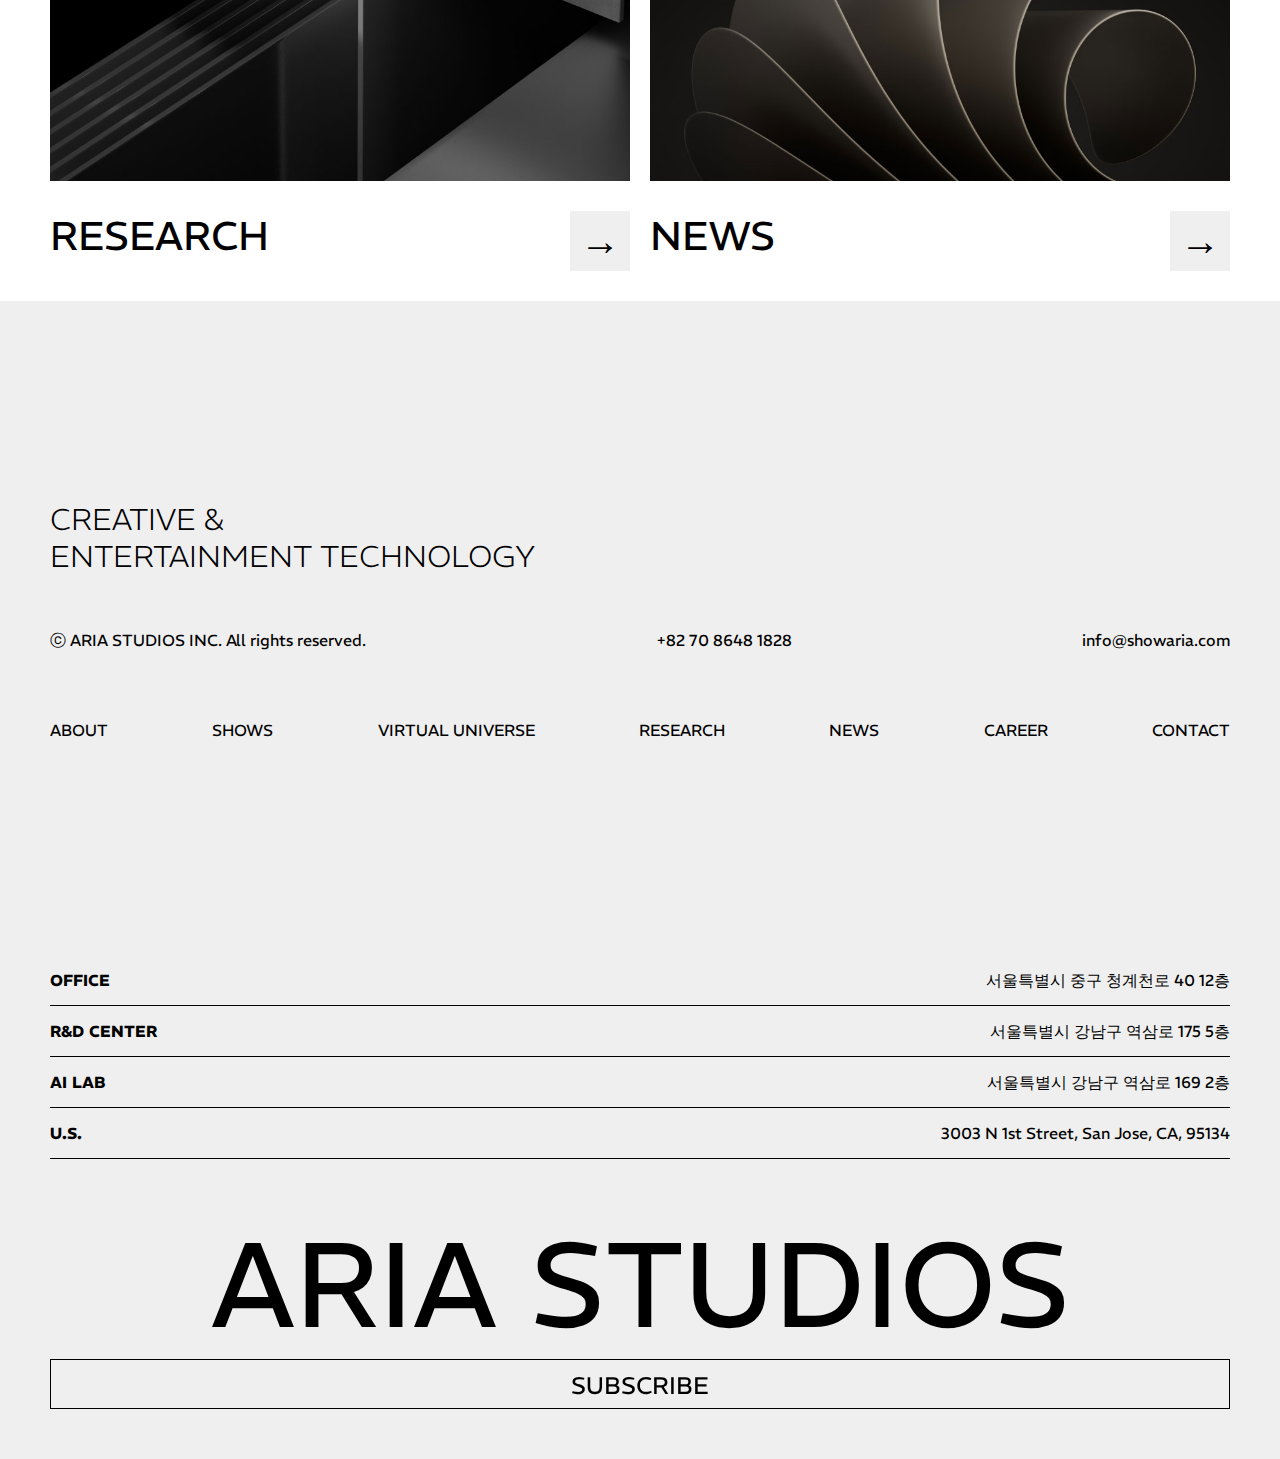
==== commit 2b71c26b: "contact여백수정" ====
--- a/index.html
+++ b/index.html
@@ -76,9 +76,9 @@
         <!--section02  -->
 
         <section id="section03">
-            <div class="bg_text">
+            <!-- <div class="bg_text">
                 INTERACTIVE
-            </div>
+            </div> -->
             <div class="loading_text">
                 <p>CREATIVE</p>
                 <div class="loading_title">
@@ -148,7 +148,7 @@
                     독자적인 AI 및 XR 기술과 양방향 인터랙티브 스토리텔링을 융합하여 흡인력 있는 스토리와 몰입감 넘치는 경험을 제공하는 혁신적인 엔터테인먼트 콘텐츠를 창조합니다.</p>
             </div>
             <div class="viewmore_btn">
-                <a href="#">VIEW MORE</a>
+                <a href="about.html">VIEW MORE</a>
             </div>
         </section>
 
@@ -166,7 +166,7 @@
                         </div>
                         <div class="showimg_title">
                             <h2>위대한 심판</h2>
-                            <a href="">VIEW MORE</a>
+                            <a href="show.html">VIEW MORE</a>
                         </div>
                         <div class="showimg_text">
                             <span>VIRTUAL</span>
@@ -179,7 +179,7 @@
                         </div>
                     </div>
 
-                    <div class="animation_bar" data-aos="fade-left"></div>
+                    <div class="animation_bar"></div>
 
                     <div class="show_img show_img02">
                         <div class="show_img_box">
@@ -187,7 +187,7 @@
                         </div>
                         <div class="showimg_title">
                             <h2>아파트 - 리플리의세계</h2>
-                            <a href="">VIEW MORE</a>
+                            <a href="show.html">VIEW MORE</a>
                         </div>
                         <div class="showimg_text">
                             <span>MURTI GERNE</span>
@@ -200,7 +200,7 @@
                         </div>
                     </div>
                     <div class="viewmore_btn">
-                        <a href="#">VIEW MORE</a>
+                        <a href="show.html">VIEW MORE</a>
                     </div>
                 </div>
             </div>
@@ -221,23 +221,23 @@
                 <div class="virtual_sub_box">
                     <p>NEWS</p>
                     <div class="news_icon news_icon01">
-                        <a href="#" target="_blank">
+                        <a href="virtual_universe.html" target="_blank">
                             <img src="img/staricon01.png" alt="">
                         </a>
-                        <a href="#" target="_blank">
+                        <a href="virtual_universe.html" target="_blank">
                             <img src="img/staricon02.png" alt="">
                         </a>
-                        <a href="#" target="_blank">
+                        <a href="virtual_universe.html" target="_blank">
                             <img src="img/staricon03.png" alt="">
                         </a>
-                        <a href="#" target="_blank">
+                        <a href="virtual_universe.html" target="_blank">
                             <img src="img/staricon04.png" alt=""></a>
                     </div>
                 </div>
                 <div class="virtual_sub_box">
                     <p>LIVE SCHEDULE</p>
                     <div class="news_icon news_icon02">
-                        <a href="#" target="_blank">GO TO SCHEDULE</a>
+                        <a href="virtual_universe.html" target="_blank">GO TO SCHEDULE</a>
                     </div>
                 </div>
             </div>
@@ -253,7 +253,7 @@
                 <h3>STARS & ARTIST</h3>
                 <div class="star_flex">
                     <div class="star_box">
-                        <a href="#">
+                        <a href="virtual_universe.html">
                             <div class="star_img">
                                 <img src="img/star.png" alt="">
                             </div>
@@ -261,7 +261,7 @@
                         </a>
                     </div>
                     <div class="star_box">
-                        <a href="#">
+                        <a href="virtual_universe.html">
                             <div class="star_img">
                                 <img src="img/whosNext.jpg" alt="">
                             </div>
@@ -269,7 +269,7 @@
                         </a>
                     </div>
                     <div class="star_box">
-                        <a href="#">
+                        <a href="virtual_universe.html">
                             <div class="star_img">
                                 <img src="img/whosNext.jpg" alt="">
                             </div>
@@ -277,7 +277,7 @@
                         </a>
                     </div>
                     <div class="star_box">
-                        <a href="#">
+                        <a href="virtual_universe.html">
                             <div class="star_img">
                                 <img src="img/whosNext.jpg" alt="">
                             </div>
@@ -287,14 +287,14 @@
                 </div>
             </div>
             <div class="viewmore_btn">
-                <a href="#">VIEW MORE</a>
+                <a href="virtual_universe.html">VIEW MORE</a>
             </div>
         </section>
 
         <section id="section08">
             <p class="main_title">ARIA STUDIOS LAB</p>
             <div class="studio_flex">
-                <a href="">
+                <a href="research.html">
                     <div class="studio_img">
                         <img src="img/research-1.jpg" alt="">
                     </div>
@@ -303,7 +303,7 @@
                         <span>→</span>
                     </div>
                 </a>
-                <a href="">
+                <a href="research.html">
                     <div class="studio_img">
                         <img src="img/research-2.jpg" alt="">
                     </div>
--- a/css/aria.css
+++ b/css/aria.css
@@ -300,7 +300,7 @@
     top: 30%;
     left: 50%;
     transform: translateX(-50%);
-    font-size: 300px;
+    font-size: 250px;
     text-align: center;
     font-weight: 600;
     letter-spacing: -15px;
--- a/css/responsive.css
+++ b/css/responsive.css
@@ -5,10 +5,6 @@
 
 #section07 .virtual_text {
     font-size: 24px;
-}
-
-.main_title {
-    font-size: 120px;
 }
 
 footer .aria_studio {
@@ -47,7 +43,7 @@
     }
 
     .bg_text {
-        font-size: 250px;
+        font-size: 220px;
     }
 
     #section05 .main_subtitle {
@@ -89,8 +85,8 @@
         font-size: 40px;
     }
 
-    #section03 .bg_text {
-        font-size: 200px;
+    .bg_text {
+        font-size: 150px;
 
     }
 
@@ -156,7 +152,9 @@
         font-size: 70px;
         line-height: 70px;
     }
-
+    .bg_text {
+        font-size: 100px;
+    }
     #section05 .main_title {
         font-size: 80px;
         line-height: 80px;
@@ -230,8 +228,8 @@
 
     /*section01*/
 
-    #section03 .bg_text {
-        font-size: 100px;
+    .bg_text {
+        font-size: 80px;
 
     }
 
@@ -590,7 +588,7 @@
     }
 
     #section03 .bg_text {
-        font-size: 80px;
+        font-size: 70px;
     }
 
     .section04_text p {
